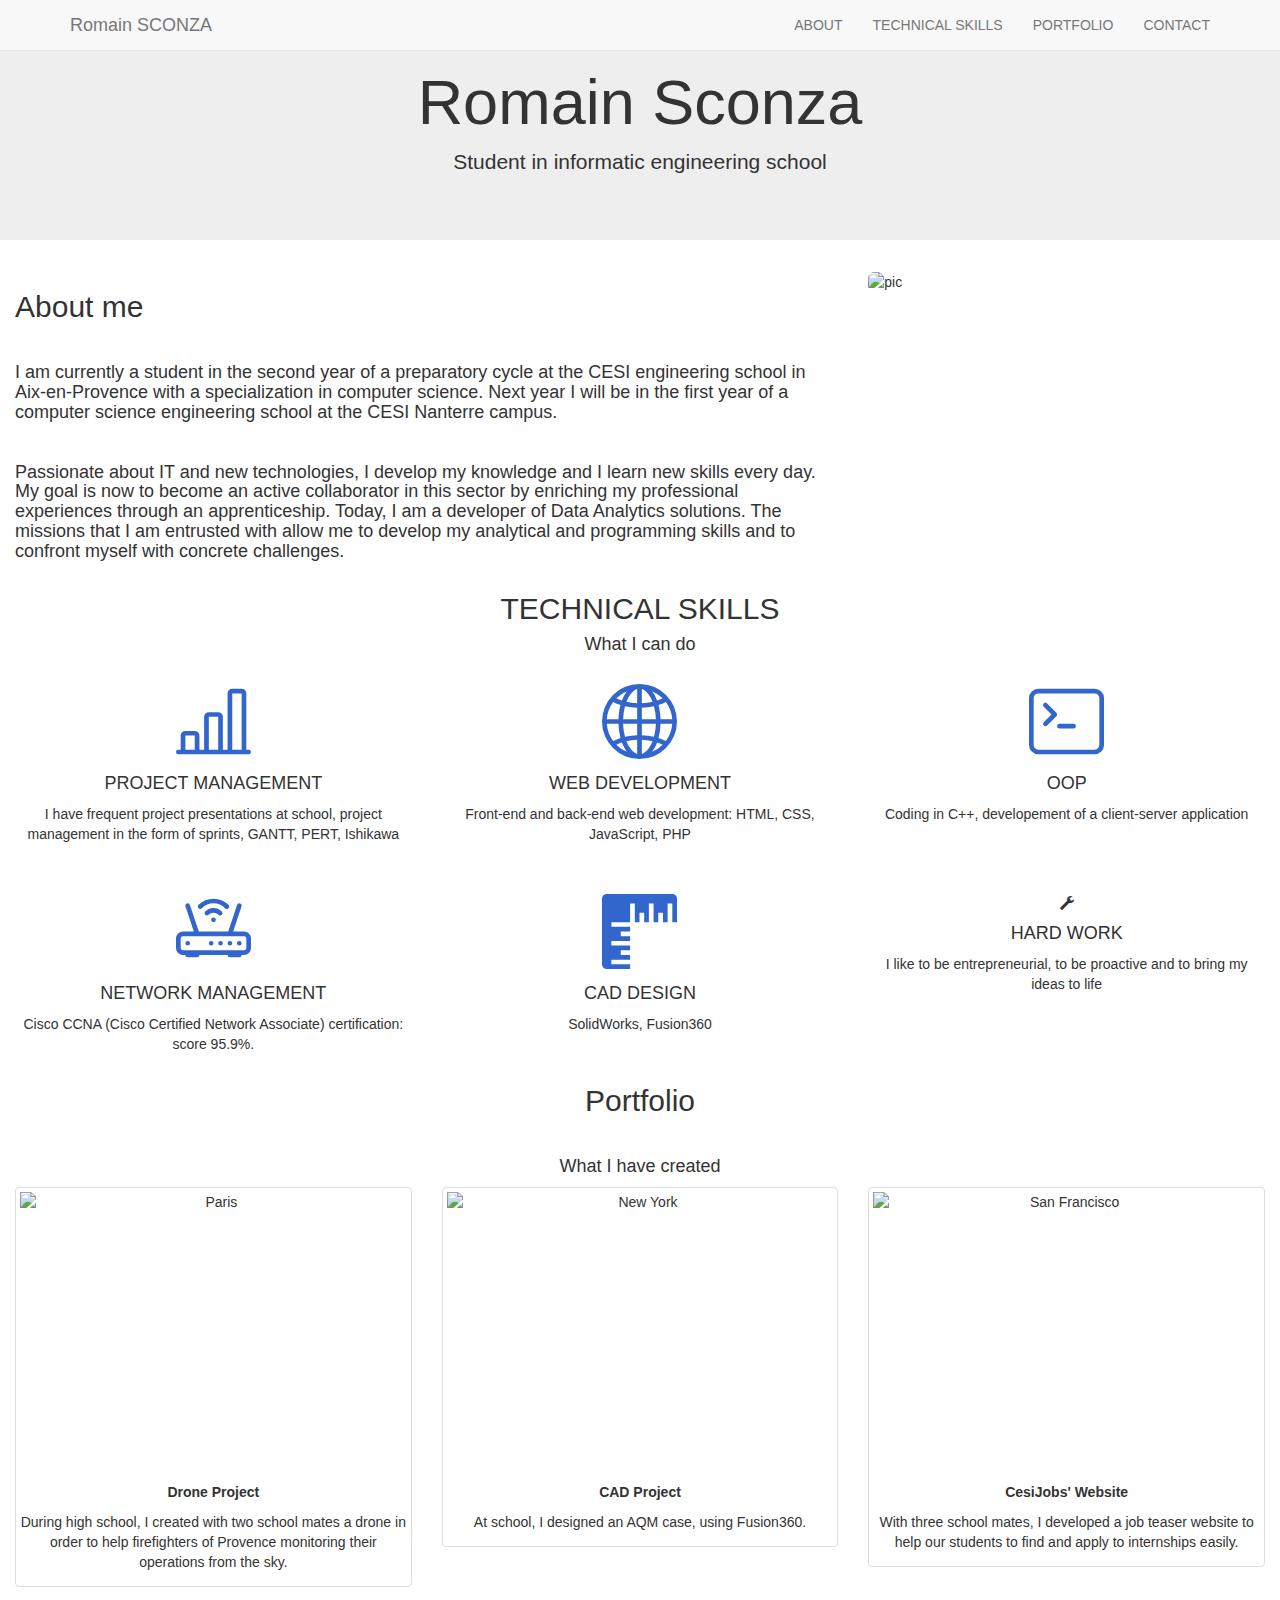
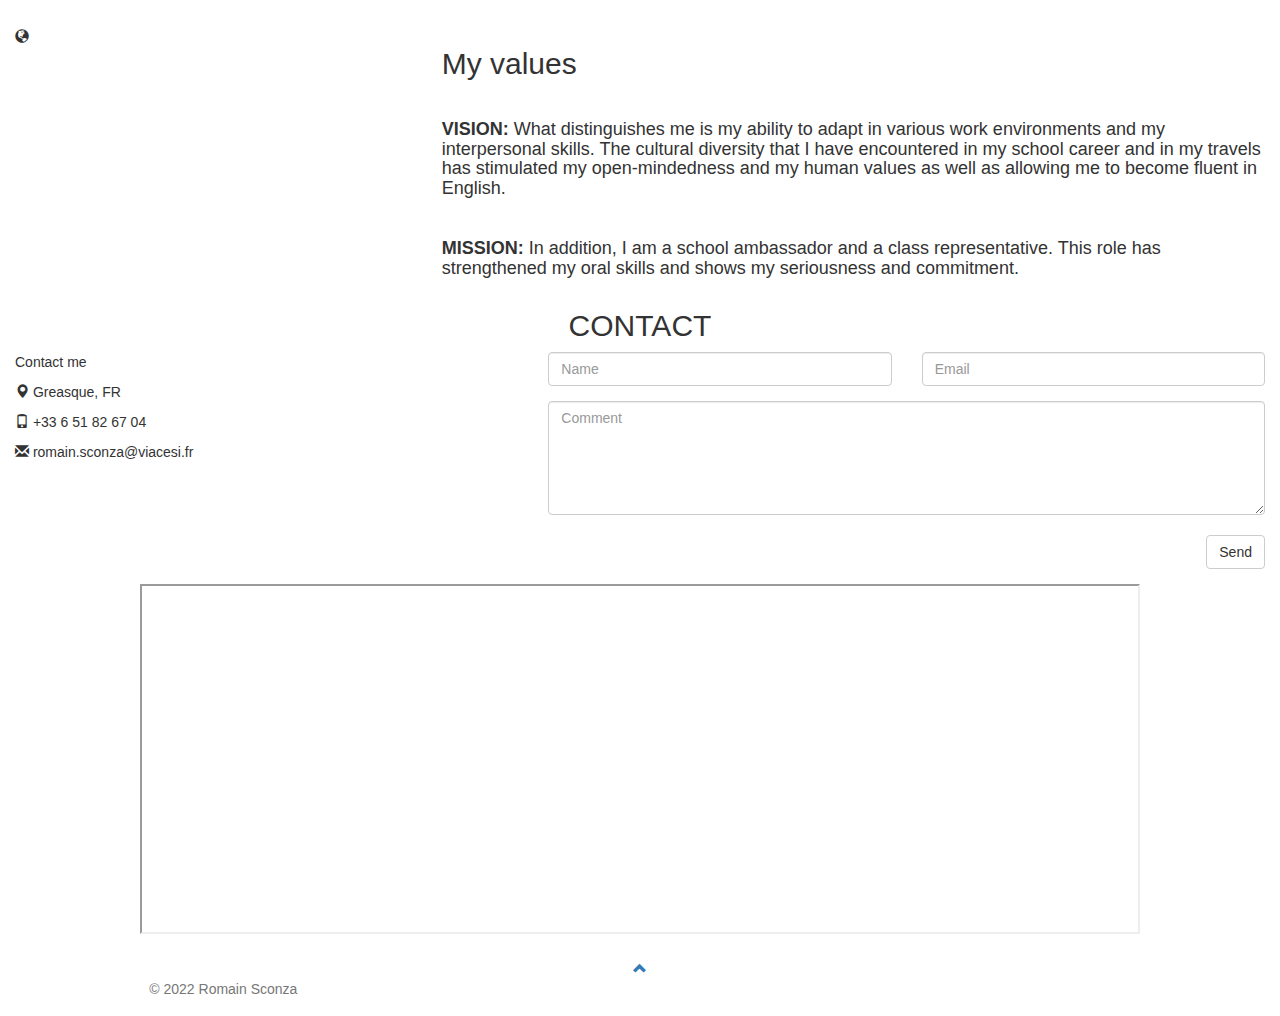
==== index.html @ 103b78b1 "Update index.html add "name" to footer" ====
<!DOCTYPE html>
<html lang="en">
<head>
  <title>Romain Sconza</title>
  <meta charset="utf-8">
  <meta name="viewport" content="width=device-width, initial-scale=1">
  <link rel="stylesheet" href="style.css">
  <link rel="stylesheet" href="https://cdn.jsdelivr.net/npm/bootstrap-icons@1.8.1/font/bootstrap-icons.css">
  <link rel="stylesheet" href="https://maxcdn.bootstrapcdn.com/bootstrap/3.4.1/css/bootstrap.min.css">
  <link href="https://fonts.googleapis.com/css?family=Montserrat" rel="stylesheet" type="text/css">
  <link href="https://fonts.googleapis.com/css?family=Lato" rel="stylesheet" type="text/css">
  <script src="https://ajax.googleapis.com/ajax/libs/jquery/3.6.0/jquery.min.js"></script>
  <script src="https://maxcdn.bootstrapcdn.com/bootstrap/3.4.1/js/bootstrap.min.js"></script>

</head>
<body id="myPage" data-spy="scroll" data-target=".navbar" data-offset="60">

<nav class="navbar navbar-default navbar-fixed-top">
  <div class="container">
    <div class="navbar-header">
      <button type="button" class="navbar-toggle" data-toggle="collapse" data-target="#myNavbar">
        <span class="icon-bar"></span>
        <span class="icon-bar"></span>
        <span class="icon-bar"></span>                        
      </button>
      <a class="navbar-brand" href="index.html">Romain SCONZA</a>

    </div>
    <div class="collapse navbar-collapse" id="myNavbar">
      <ul class="nav navbar-nav navbar-right">
        <li><a href="#about">ABOUT</a></li>
        <li><a href="#technical">TECHNICAL SKILLS</a></li>
        <li><a href="#portfolio">PORTFOLIO</a></li>
        <li><a href="#contact">CONTACT</a></li>
      </ul>
    </div>
  </div>
</nav>

<div class="jumbotron text-center">
  <h1>Romain Sconza</h1> 
  <p>Student in informatic engineering school</p> 
</div>

<!-- Container (About me Section) -->
<div id="about" class="container-fluid">
  <div class="row">
    <div class="col-sm-8">
      <h2>About me</h2><br>
      <h4>I am currently a student in the second year of a preparatory cycle at the CESI engineering school in Aix-en-Provence with a specialization in computer science. Next year I will be in the first year of a computer science engineering school at the CESI Nanterre campus. </h4><br>
      <h4>Passionate about IT and new technologies, I develop my knowledge and I learn new skills every day. My goal is now to become an active collaborator in this sector by enriching my professional experiences through an apprenticeship. Today, I am a developer of Data Analytics solutions. The missions that I am entrusted with allow me to develop my analytical and programming skills and to confront myself with concrete challenges. </h4>
    </div>
    <div class="row slideanim">
        <div class="col-sm-4">
            <img src="photo.jpg" class="img-rounded" width="240" height="300" alt="pic">
        </div>
    </div>
    </div>
</div>


<!-- Container (Knowledge) -->
<div id="technical" class="container-fluid text-center">
    <h2>TECHNICAL SKILLS</h2>
    <h4>What I can do</h4>
    <br>
    <div class="row slideanim">
      <div class="col-sm-4">
        <svg xmlns="http://www.w3.org/2000/svg" width="75" height="75" fill="#3366cc" class="bi bi-bar-chart-line" viewBox="0 0 16 16">
            <path d="M11 2a1 1 0 0 1 1-1h2a1 1 0 0 1 1 1v12h.5a.5.5 0 0 1 0 1H.5a.5.5 0 0 1 0-1H1v-3a1 1 0 0 1 1-1h2a1 1 0 0 1 1 1v3h1V7a1 1 0 0 1 1-1h2a1 1 0 0 1 1 1v7h1V2zm1 12h2V2h-2v12zm-3 0V7H7v7h2zm-5 0v-3H2v3h2z"></path>
        </svg>
        <h4>PROJECT MANAGEMENT</h4>
        <p>I have frequent project presentations at school, project management in the form of sprints, GANTT, PERT, Ishikawa</p>
      </div>
      <div class="col-sm-4">
        <svg xmlns="http://www.w3.org/2000/svg" width="75" height="75" fill="#3366cc" class="bi bi-globe2" viewBox="0 0 16 16">
            <path d="M0 8a8 8 0 1 1 16 0A8 8 0 0 1 0 8zm7.5-6.923c-.67.204-1.335.82-1.887 1.855-.143.268-.276.56-.395.872.705.157 1.472.257 2.282.287V1.077zM4.249 3.539c.142-.384.304-.744.481-1.078a6.7 6.7 0 0 1 .597-.933A7.01 7.01 0 0 0 3.051 3.05c.362.184.763.349 1.198.49zM3.509 7.5c.036-1.07.188-2.087.436-3.008a9.124 9.124 0 0 1-1.565-.667A6.964 6.964 0 0 0 1.018 7.5h2.49zm1.4-2.741a12.344 12.344 0 0 0-.4 2.741H7.5V5.091c-.91-.03-1.783-.145-2.591-.332zM8.5 5.09V7.5h2.99a12.342 12.342 0 0 0-.399-2.741c-.808.187-1.681.301-2.591.332zM4.51 8.5c.035.987.176 1.914.399 2.741A13.612 13.612 0 0 1 7.5 10.91V8.5H4.51zm3.99 0v2.409c.91.03 1.783.145 2.591.332.223-.827.364-1.754.4-2.741H8.5zm-3.282 3.696c.12.312.252.604.395.872.552 1.035 1.218 1.65 1.887 1.855V11.91c-.81.03-1.577.13-2.282.287zm.11 2.276a6.696 6.696 0 0 1-.598-.933 8.853 8.853 0 0 1-.481-1.079 8.38 8.38 0 0 0-1.198.49 7.01 7.01 0 0 0 2.276 1.522zm-1.383-2.964A13.36 13.36 0 0 1 3.508 8.5h-2.49a6.963 6.963 0 0 0 1.362 3.675c.47-.258.995-.482 1.565-.667zm6.728 2.964a7.009 7.009 0 0 0 2.275-1.521 8.376 8.376 0 0 0-1.197-.49 8.853 8.853 0 0 1-.481 1.078 6.688 6.688 0 0 1-.597.933zM8.5 11.909v3.014c.67-.204 1.335-.82 1.887-1.855.143-.268.276-.56.395-.872A12.63 12.63 0 0 0 8.5 11.91zm3.555-.401c.57.185 1.095.409 1.565.667A6.963 6.963 0 0 0 14.982 8.5h-2.49a13.36 13.36 0 0 1-.437 3.008zM14.982 7.5a6.963 6.963 0 0 0-1.362-3.675c-.47.258-.995.482-1.565.667.248.92.4 1.938.437 3.008h2.49zM11.27 2.461c.177.334.339.694.482 1.078a8.368 8.368 0 0 0 1.196-.49 7.01 7.01 0 0 0-2.275-1.52c.218.283.418.597.597.932zm-.488 1.343a7.765 7.765 0 0 0-.395-.872C9.835 1.897 9.17 1.282 8.5 1.077V4.09c.81-.03 1.577-.13 2.282-.287z"></path>
        </svg>
        <h4>WEB DEVELOPMENT</h4>
        <p>Front-end and back-end web development: HTML, CSS, JavaScript, PHP </p>
      </div>
      <div class="col-sm-4">
        <svg xmlns="http://www.w3.org/2000/svg" width="75" height="75" fill="#3366cc" class="bi bi-terminal" viewBox="0 0 16 16">
            <path d="M6 9a.5.5 0 0 1 .5-.5h3a.5.5 0 0 1 0 1h-3A.5.5 0 0 1 6 9zM3.854 4.146a.5.5 0 1 0-.708.708L4.793 6.5 3.146 8.146a.5.5 0 1 0 .708.708l2-2a.5.5 0 0 0 0-.708l-2-2z"></path>
            <path d="M2 1a2 2 0 0 0-2 2v10a2 2 0 0 0 2 2h12a2 2 0 0 0 2-2V3a2 2 0 0 0-2-2H2zm12 1a1 1 0 0 1 1 1v10a1 1 0 0 1-1 1H2a1 1 0 0 1-1-1V3a1 1 0 0 1 1-1h12z"></path>
        </svg>
        <h4>OOP</h4>
        <p>Coding in C++, developement of a client-server application</p>
      </div>
    </div>
    <br><br>
    <div class="row slideanim">
      <div class="col-sm-4">
        <svg xmlns="http://www.w3.org/2000/svg" width="75" height="75" fill="#3366cc" class="bi bi-router" viewBox="0 0 16 16">
            <path d="M5.525 3.025a3.5 3.5 0 0 1 4.95 0 .5.5 0 1 0 .707-.707 4.5 4.5 0 0 0-6.364 0 .5.5 0 0 0 .707.707Z"></path>
            <path d="M6.94 4.44a1.5 1.5 0 0 1 2.12 0 .5.5 0 0 0 .708-.708 2.5 2.5 0 0 0-3.536 0 .5.5 0 0 0 .707.707ZM2.5 11a.5.5 0 1 1 0-1 .5.5 0 0 1 0 1Zm4.5-.5a.5.5 0 1 0 1 0 .5.5 0 0 0-1 0Zm2.5.5a.5.5 0 1 1 0-1 .5.5 0 0 1 0 1Zm1.5-.5a.5.5 0 1 0 1 0 .5.5 0 0 0-1 0Zm2 0a.5.5 0 1 0 1 0 .5.5 0 0 0-1 0Z"></path>
            <path d="M2.974 2.342a.5.5 0 1 0-.948.316L3.806 8H1.5A1.5 1.5 0 0 0 0 9.5v2A1.5 1.5 0 0 0 1.5 13H2a.5.5 0 0 0 .5.5h2A.5.5 0 0 0 5 13h6a.5.5 0 0 0 .5.5h2a.5.5 0 0 0 .5-.5h.5a1.5 1.5 0 0 0 1.5-1.5v-2A1.5 1.5 0 0 0 14.5 8h-2.306l1.78-5.342a.5.5 0 1 0-.948-.316L11.14 8H4.86L2.974 2.342ZM14.5 9a.5.5 0 0 1 .5.5v2a.5.5 0 0 1-.5.5h-13a.5.5 0 0 1-.5-.5v-2a.5.5 0 0 1 .5-.5h13Z"></path>
            <path d="M8.5 5.5a.5.5 0 1 1-1 0 .5.5 0 0 1 1 0Z"></path>
          </svg>
        <h4>NETWORK MANAGEMENT</h4>
        <p>Cisco CCNA (Cisco Certified Network Associate) certification: score 95.9%.</p>
      </div>
      <div class="col-sm-4">
        <div class="icon-demo mb-4 border rounded-3 d-flex align-items-center justify-content-center p-3 py-6">
            <svg xmlns="http://www.w3.org/2000/svg" width="75" height="75" fill="#3366cc" class="bi bi-rulers" viewBox="0 0 16 16">
                <path d="M1 0a1 1 0 0 0-1 1v14a1 1 0 0 0 1 1h5v-1H2v-1h4v-1H4v-1h2v-1H2v-1h4V9H4V8h2V7H2V6h4V2h1v4h1V4h1v2h1V2h1v4h1V4h1v2h1V2h1v4h1V1a1 1 0 0 0-1-1H1z"></path>
            </svg>
          </div>
        <h4>CAD DESIGN</h4>
        <p>SolidWorks, Fusion360</p>
      </div>
      <div class="col-sm-4">
        <span class="glyphicon glyphicon-wrench logo-small"></span>
        <h4 style="color:#303030;">HARD WORK</h4>
        <p>I like to be entrepreneurial, to be proactive and to bring my ideas to life</p>
      </div>
    </div>
  </div>



<!-- Container (Portfolio Section) -->
<div id="portfolio" class="container-fluid text-center bg-grey">
  <h2>Portfolio</h2><br>
  <h4>What I have created</h4>
  <div class="row text-center slideanim">
    <div class="col-sm-4">
      <div class="thumbnail">
        <img src="tpe.jpg" alt="Paris" width="400" height="300">
        <p><strong>Drone Project</strong></p>
        <p>During high school, I created with two school mates a drone in order to help firefighters of Provence monitoring their operations from the sky.</p>
      </div>
    </div>
    <div class="col-sm-4">
      <div class="thumbnail">
        <img src="cad.png" alt="New York" width="400" height="300">
        <p><strong>CAD Project</strong></p>
        <p>At school, I designed an AQM case, using Fusion360.</p>
      </div>
    </div>
    <div class="col-sm-4">
      <div class="thumbnail">
        <img src="site.jpg" alt="San Francisco" width="400" height="300">
        <p><strong>CesiJobs' Website</strong></p>
        <p>With three school mates, I developed a job teaser website to help our students to find and apply to internships easily.</p>
      </div>
    </div>
  </div><br>
</div>
</div>

<!-- Professionnal experiences -->




<!-- Container My values-->
<div class="container-fluid bg-grey">
    <div class="row">
      <div class="col-sm-4">
        <span class="glyphicon glyphicon-globe logo slideanim"></span>
      </div>
      <div class="col-sm-8">
        <h2>My values</h2><br>
        <h4><strong>VISION:</strong> What distinguishes me is my ability to adapt in various work environments and my interpersonal skills. The cultural diversity that I have encountered in my school career and in my travels has stimulated my open-mindedness and my human values as well as allowing me to become fluent in English.</h4><br>
        <h4><strong>MISSION:</strong> In addition, I am a school ambassador and a class representative. This role has strengthened my oral skills and shows my seriousness and commitment.</h4>
      </div>
    </div>
  </div>

<!-- Container (Contact Section) -->
<div id="contact" class="container-fluid bg-grey">
  <h2 class="text-center">CONTACT</h2>
  <div class="row">
    <div class="col-sm-5">
      <p>Contact me</p>
      <p><span class="glyphicon glyphicon-map-marker"></span> Greasque, FR</p>
      <p><span class="glyphicon glyphicon-phone"></span> +33 6 51 82 67 04</p>
      <p><span class="glyphicon glyphicon-envelope"></span> romain.sconza@viacesi.fr</p>
    </div>
    <div class="col-sm-7 slideanim">
      <div class="row">
        <div class="col-sm-6 form-group">
          <input class="form-control" id="name" name="name" placeholder="Name" type="text" required>
        </div>
        <div class="col-sm-6 form-group">
          <input class="form-control" id="email" name="email" placeholder="Email" type="email" required>
        </div>
      </div>
      <textarea class="form-control" id="comments" name="comments" placeholder="Comment" rows="5"></textarea><br>
      <div class="row">
        <div class="col-sm-12 form-group">
          <button class="btn btn-default pull-right" type="submit">Send</button>
        </div>
      </div>
    </div>
  </div>
</div>

<!-- Image of location/map -->

<footer class="container-fluid text-center">
    <iframe
        height="350"
        class="mx-auto d-block" 
        style="width:80%"
        loading="lazy"
        allowfullscreen
        referrerpolicy="no-referrer-when-downgrade"
        src="https://www.google.com/maps/embed/v1/place?key=AIzaSyB29JPrFGRV06MS2I5wUIiGN6QRdHXgR5M&q=Greasque+FR">
    </iframe>
<br><br>
  <a href="#myPage" title="To Top">
    <span class="glyphicon glyphicon-chevron-up"></span>
  </a>
  <br>
  <p class="col-md-4 mb-0 text-muted">© 2022 Romain Sconza</p>
  
  <a href="/" class="col-md-4 d-flex align-items-center justify-content-center mb-3 mb-md-0 me-md-auto link-dark text-decoration-none">
    <svg class="bi me-2" width="40" height="32"><use xlink:href="#bootstrap"></use></svg>
  </a>

</footer>

  
<script>
$(document).ready(function(){
  // Add smooth scrolling to all links in navbar + footer link
  $(".navbar a, footer a[href='#myPage']").on('click', function(event) {
    // Make sure this.hash has a value before overriding default behavior
    if (this.hash !== "") {
      // Prevent default anchor click behavior
      event.preventDefault();

      // Store hash
      var hash = this.hash;

      // Using jQuery's animate() method to add smooth page scroll
      // The optional number (900) specifies the number of milliseconds it takes to scroll to the specified area
      $('html, body').animate({
        scrollTop: $(hash).offset().top
      }, 900, function(){
   
        // Add hash (#) to URL when done scrolling (default click behavior)
        window.location.hash = hash;
      });
    } // End if
  });
  
  $(window).scroll(function() {
    $(".slideanim").each(function(){
      var pos = $(this).offset().top;

      var winTop = $(window).scrollTop();
        if (pos < winTop + 600) {
          $(this).addClass("slide");
        }
    });
  });
})
</script>

</body>
</html>
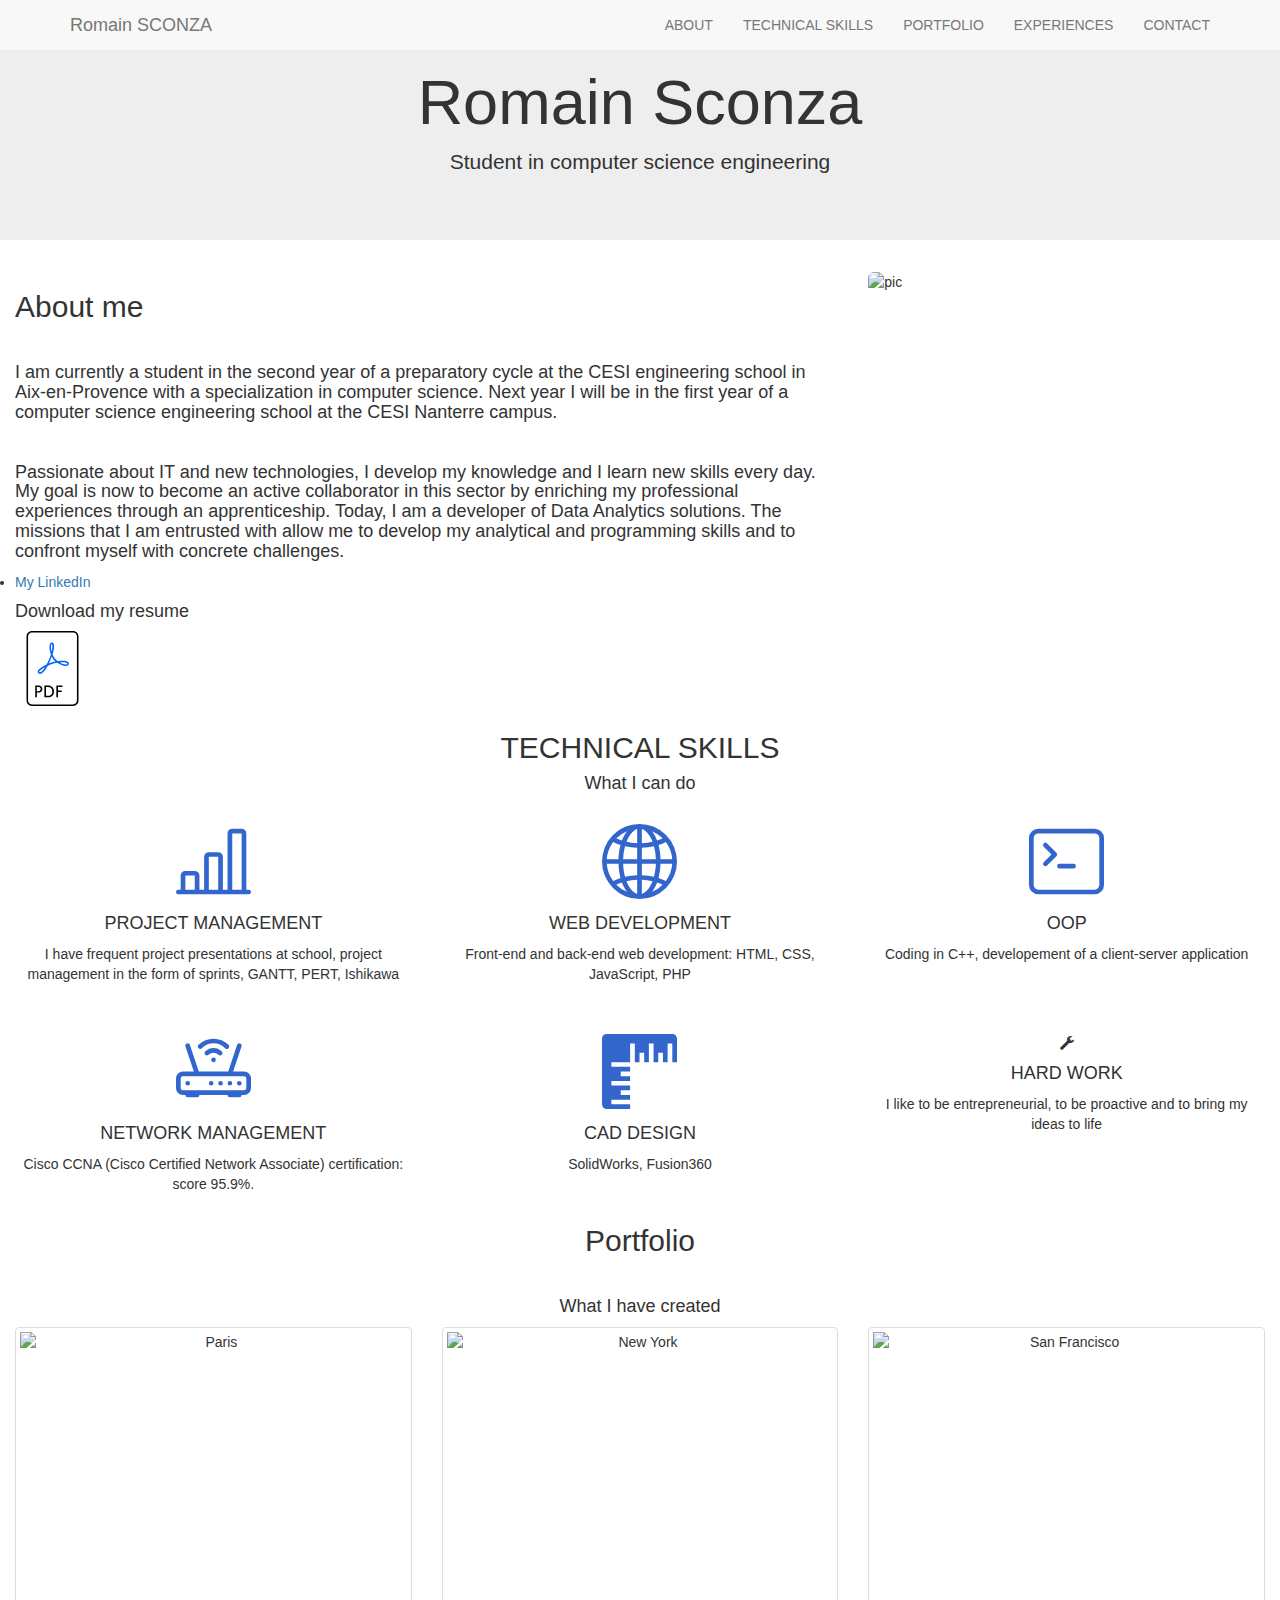
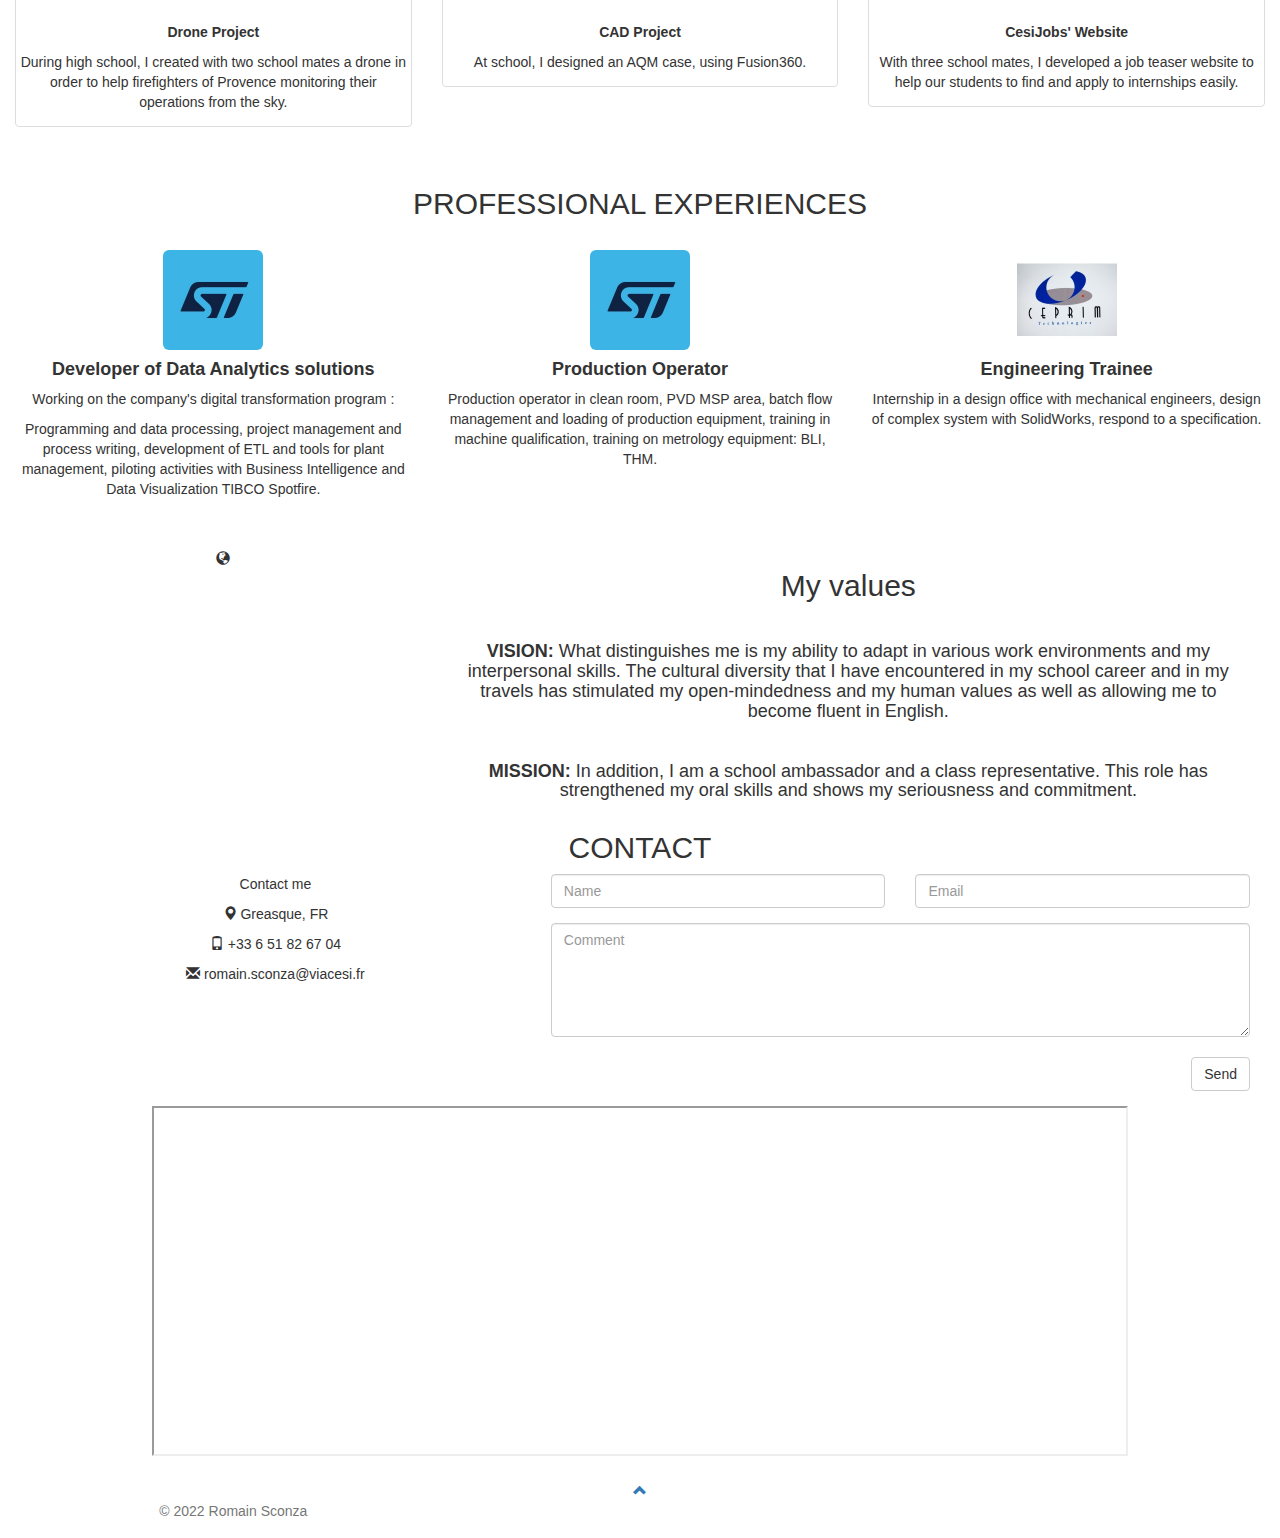
==== commit f02c3666: "Add to index experiences" ====
--- a/index.html
+++ b/index.html
@@ -31,6 +31,7 @@
         <li><a href="#about">ABOUT</a></li>
         <li><a href="#technical">TECHNICAL SKILLS</a></li>
         <li><a href="#portfolio">PORTFOLIO</a></li>
+        <li><a href="#experiences">EXPERIENCES</a></li>
         <li><a href="#contact">CONTACT</a></li>
       </ul>
     </div>
@@ -39,7 +40,7 @@
 
 <div class="jumbotron text-center">
   <h1>Romain Sconza</h1> 
-  <p>Student in informatic engineering school</p> 
+  <p>Student in computer science engineering</p> 
 </div>
 
 <!-- Container (About me Section) -->
@@ -49,15 +50,41 @@
       <h2>About me</h2><br>
       <h4>I am currently a student in the second year of a preparatory cycle at the CESI engineering school in Aix-en-Provence with a specialization in computer science. Next year I will be in the first year of a computer science engineering school at the CESI Nanterre campus. </h4><br>
       <h4>Passionate about IT and new technologies, I develop my knowledge and I learn new skills every day. My goal is now to become an active collaborator in this sector by enriching my professional experiences through an apprenticeship. Today, I am a developer of Data Analytics solutions. The missions that I am entrusted with allow me to develop my analytical and programming skills and to confront myself with concrete challenges. </h4>
+      <li><a href="https://www.linkedin.com/in/romain-sconza/">My LinkedIn</a></li>
     </div>
     <div class="row slideanim">
         <div class="col-sm-4">
             <img src="photo.jpg" class="img-rounded" width="240" height="300" alt="pic">
         </div>
     </div>
-    </div>
-</div>
-
+
+
+<!--CV -->
+  </div>
+    <div class="elementor-element elementor-element-c9828fe elementor-widget elementor-widget-heading" data-id="c9828fe" data-element_type="widget" data-widget_type="heading.default">
+      <div class="elementor-widget-container">
+    <h4 class="elementor-heading-title elementor-size-default">Download my resume</h4>		</div>
+      </div>
+      <div class="elementor-element elementor-element-6009e39 elementor-view-default elementor-widget elementor-widget-icon" data-id="6009e39" data-element_type="widget" data-widget_type="icon.default">
+        <div class="elementor-widget-container">
+          <div class="elementor-icon-wrapper">
+            <a class="elementor-icon elementor-animation-grow" href="Romain Sconza Resume.pdf" target="_blank">
+            <svg xmlns="http://www.w3.org/2000/svg" width="75" height="75" xmlns:xlink="http://www.w3.org/1999/xlink" id="Calque_1" x="0px" y="0px" viewBox="0 0 67.2 97" style="enable-background:new 0 0 67.2 97;" xml:space="preserve">
+            <style type="text/css">
+              .st0{fill:#015FFF;}
+            </style>
+            <path d="M60.2,97H7c-3.9,0-7-3.2-7-7V7c0-3.9,3.2-7,7-7h53.2c3.9,0,7,3.2,7,7v83C67.3,93.8,64.1,97,60.2,97z M7,1.9  c-2.8,0-5,2.3-5,5v83c0,2.8,2.3,5,5,5h53.2c2.8,0,5-2.3,5-5v-83c0-2.8-2.3-5-5-5C60.2,1.9,7,1.9,7,1.9z"></path>
+            <path d="M15,79.6h-1.6v6.2h-2.1V70.5h4c3.2,0,5.2,1.6,5.2,4.4C20.5,78,18.3,79.6,15,79.6z M15.2,72.4h-1.9v5.4H15  c2.1,0,3.3-0.9,3.3-2.8C18.4,73.2,17.3,72.4,15.2,72.4z"></path>
+            <path d="M27.4,85.7h-4.3V70.5h4.4c5.3,0,8,3.1,8,7.6C35.5,82.6,32.7,85.7,27.4,85.7z M27.6,72.4h-2.4v11.5h2.3  c3.7,0,5.9-1.9,5.9-5.7C33.4,74.3,31.1,72.4,27.6,72.4z"></path>
+            <path d="M40.7,72.4v4.7h4.6l0.3,1.9h-4.9v6.8h-2.1V70.5h7.9v1.9H40.7z"></path>
+            <path class="st0" d="M17.3,55.4c-0.7,0-1.4-0.2-2-0.7c-0.8-0.6-1.1-1.4-0.9-2.3c0.5-2.9,6.4-6.6,11.6-9.1c0.9-1.6,1.7-3.3,2.6-5.2  c1.2-2.7,2.2-5.3,3-7.8c-1.9-5.2-2.5-11-1.2-13.6c0.7-1.5,1.8-1.7,2.4-1.7c0.9,0,1.6,0.4,2.1,1.2c1.5,2.4,0.6,8.3-1.2,14.1  c0.8,2,1.8,3.8,3,5.3c1.1,1.3,2.4,2.5,3.7,3.5c5.8-0.9,11.5-0.9,13.5,1.1c0.7,0.7,1,1.7,0.6,2.8c-0.3,0.9-1,2-2.8,2.3  c-3,0.6-7.8-1.2-11.9-4.1c-2.5,0.4-5.2,1.1-7.9,1.9l0,0c-1.4,0.5-2.9,1.1-4.5,1.8c-2.5,4.6-5.9,9.6-9.2,10.4  C17.9,55.3,17.6,55.4,17.3,55.4z M24.1,46.5c-4.1,2.2-7.5,4.8-7.8,6.2c0,0.1,0,0.2,0.2,0.4c0.4,0.3,0.7,0.3,1.2,0.2  C19.4,52.9,21.6,50.4,24.1,46.5z M42.8,40.7c3.2,1.9,6.6,2.9,8.4,2.5c0.9-0.2,1.2-0.7,1.3-1c0.1-0.4,0-0.6-0.1-0.7  C51.3,40.5,47.6,40.2,42.8,40.7z M32.6,33.1c-0.7,2.1-1.5,4.1-2.3,5.8c-0.4,0.8-0.9,1.9-1.5,3.1c0.9-0.4,1.7-0.7,2.4-0.9l0,0  c1.9-0.6,4.1-1.2,6.4-1.6c-1-0.8-1.9-1.7-2.7-2.7C34.1,35.7,33.3,34.5,32.6,33.1z M32.6,17c-0.1,0-0.3,0-0.6,0.6  c-0.8,1.6-0.6,5.3,0.4,9.2c1.2-4.7,1.4-8.3,0.6-9.5C32.9,17.1,32.8,17,32.6,17z"></path>
+            </svg>			</a>
+            </div>
+      </div>
+  </div>
+<!--end CV -->
+
+</div>
 
 <!-- Container (Knowledge) -->
 <div id="technical" class="container-fluid text-center">
@@ -149,9 +176,31 @@
 </div>
 </div>
 
+
 <!-- Professionnal experiences -->
 
-
+<div id="experiences" class="container-fluid text-center">
+  <h2>PROFESSIONAL EXPERIENCES</h2>
+  <br>
+  <div class="row slideanim">
+    <div class="col-sm-4">
+      <img src="logoST.jpg" class="img-rounded" width="100" height="100" alt="pic">
+      <h4> <strong>Developer of Data Analytics solutions</strong></h4>
+      <p>Working on the company's digital transformation program :</p>
+      <p>Programming and data processing, project management and process writing, development of ETL and tools for plant management, piloting activities with Business Intelligence and Data Visualization TIBCO Spotfire.</p>
+    </div>
+    <div class="col-sm-4">
+      <img src="logoST.jpg" class="img-rounded" width="100" height="100" alt="pic">
+      <h4> <strong>Production Operator</strong></h4>
+      <p>Production operator in clean room, PVD MSP area, batch flow management and loading of production equipment, training in machine qualification, training on metrology equipment: BLI, THM.</p>
+    </div>
+    <div class="col-sm-4">
+      <img src="logoceprim.jpg" class="img-rounded" width="100" height="100" alt="pic">
+      <h4> <strong>Engineering Trainee</strong></h4>
+      <p>Internship in a design office with mechanical engineers, design of complex system with SolidWorks, respond to a specification.</p>
+    </div>
+  </div>
+  <br><br>
 
 
 <!-- Container My values-->
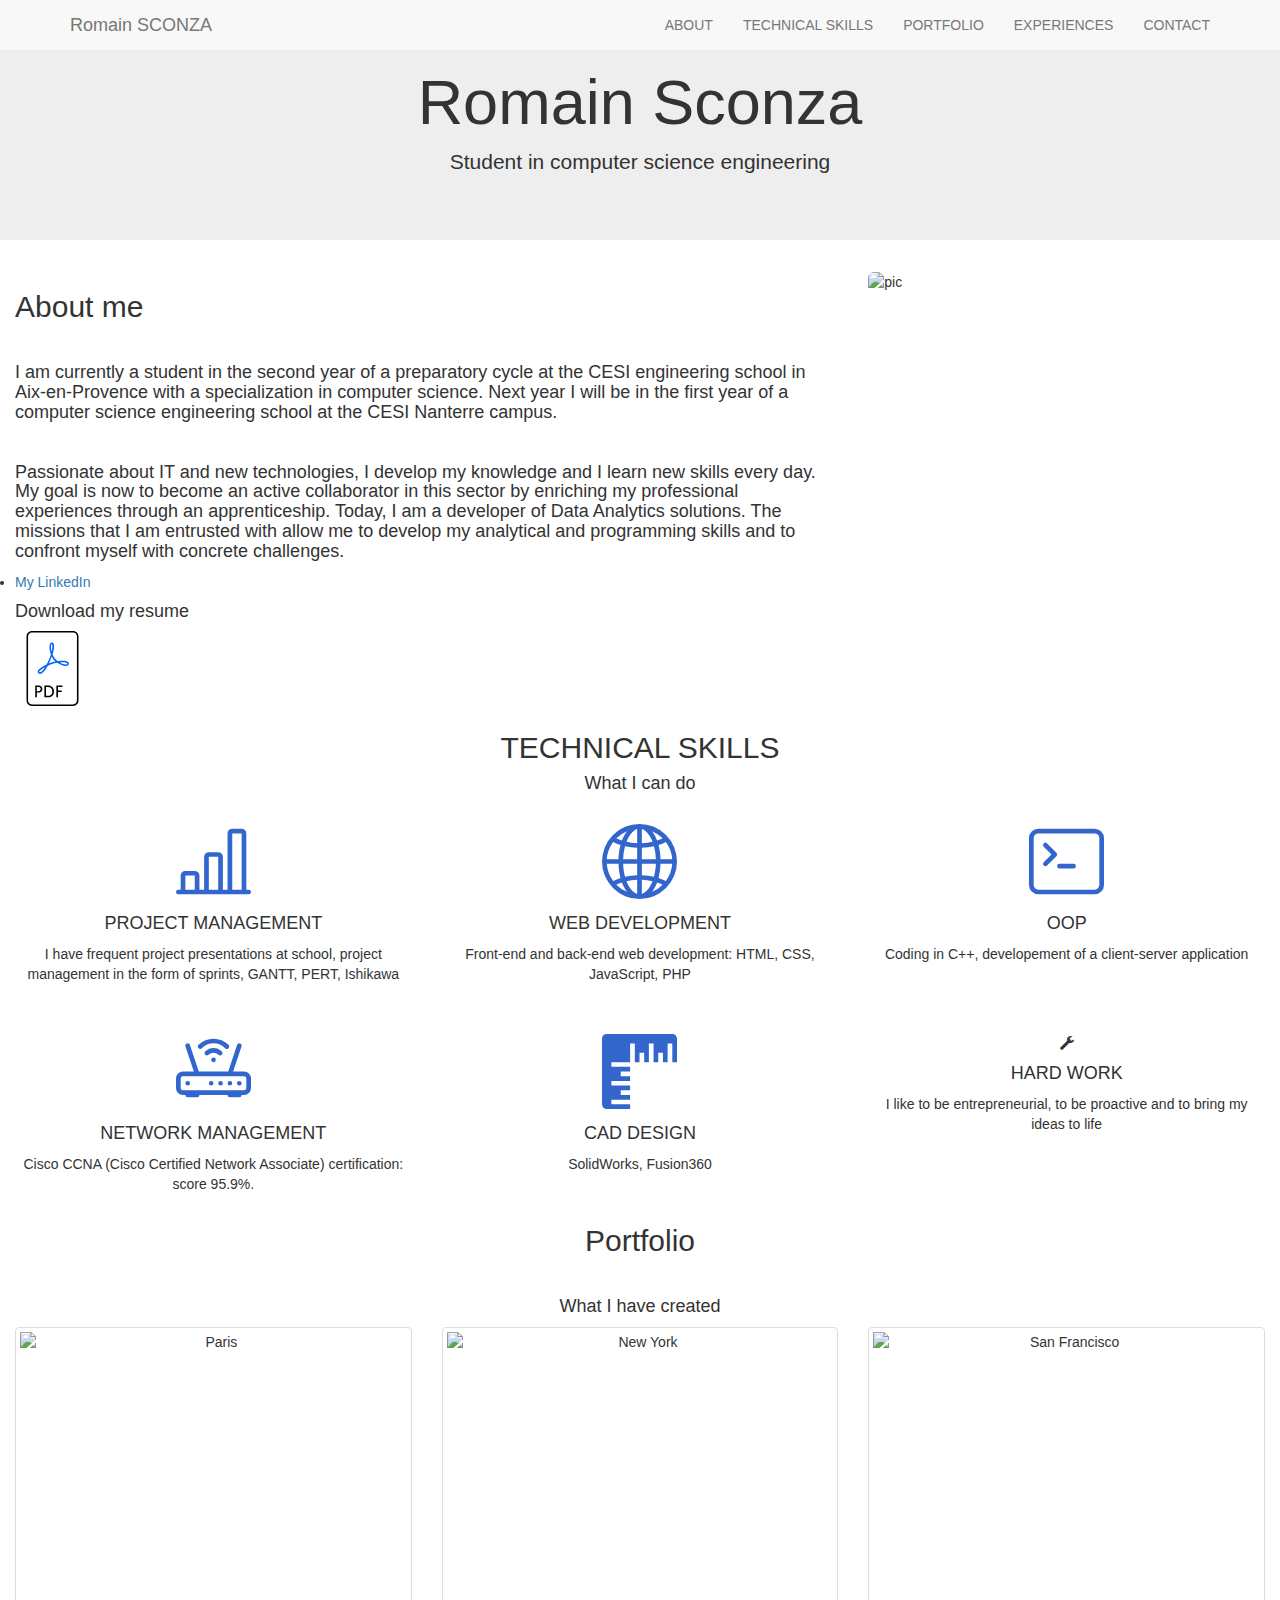
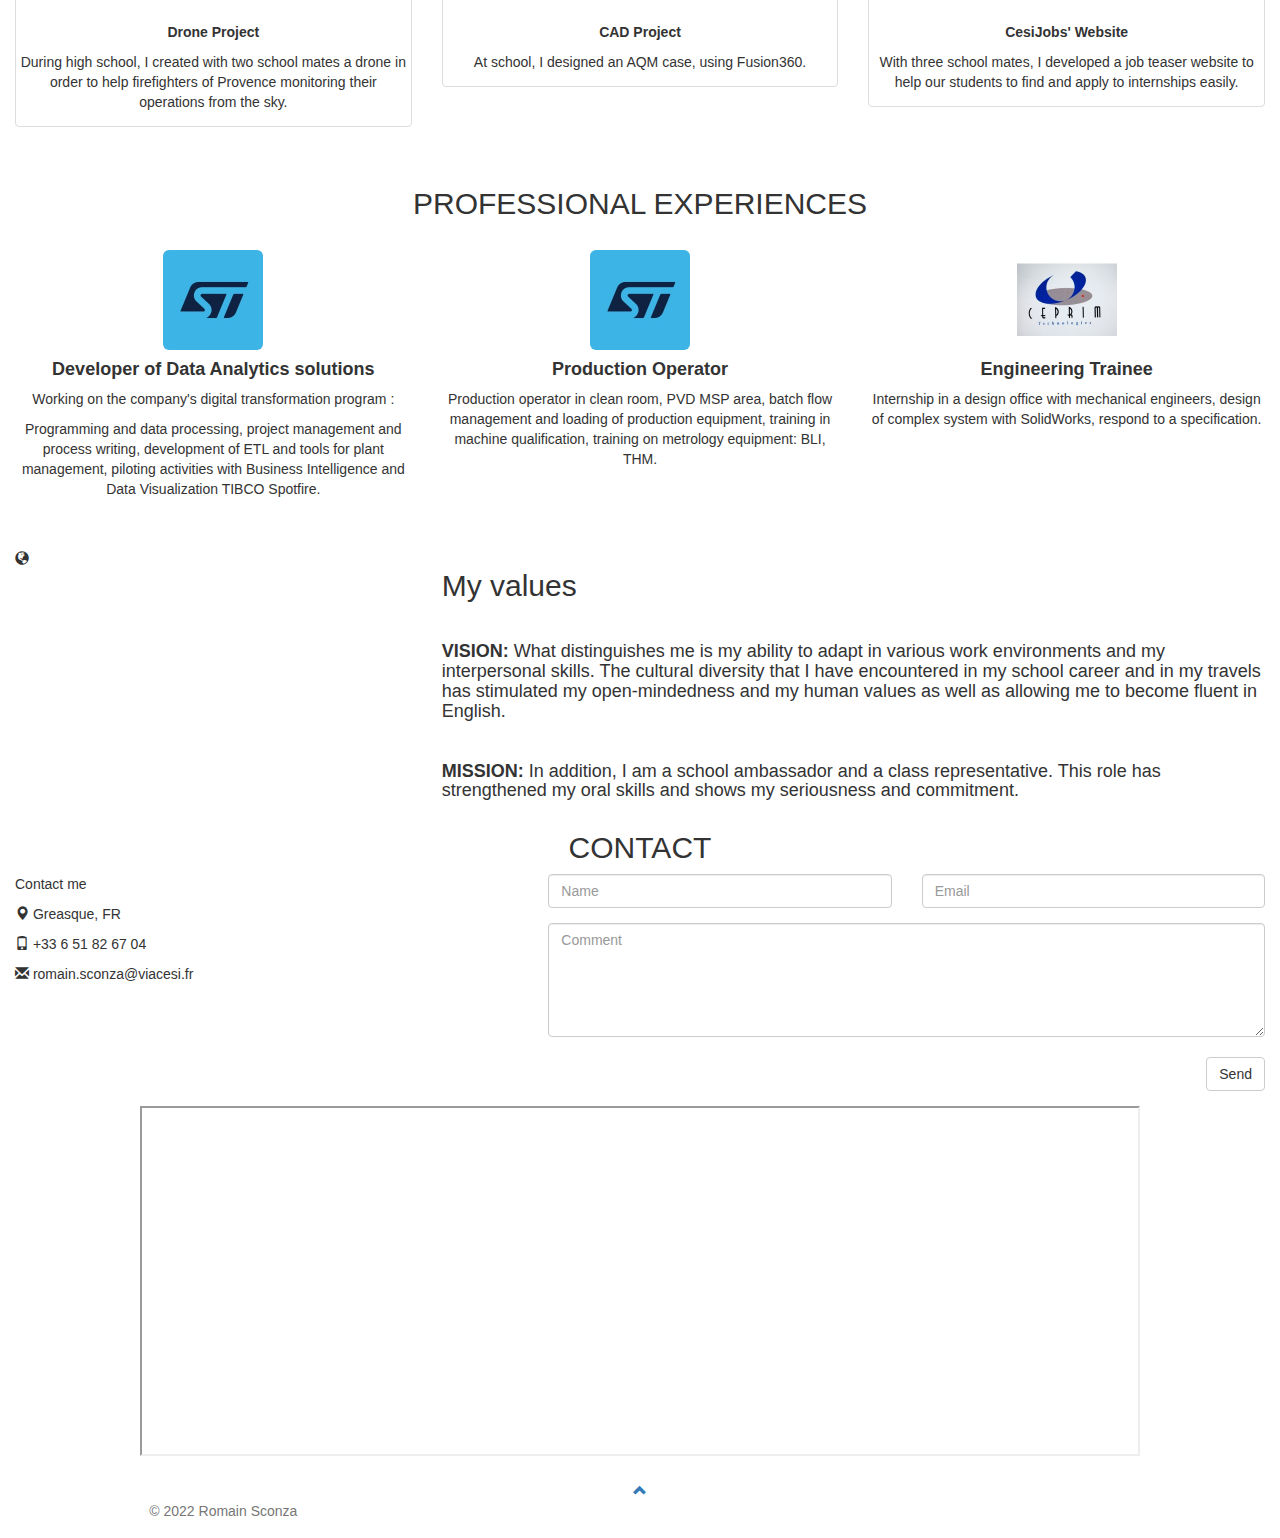
==== commit de4cacdb: "Update index experience part (add a </div>" ====
--- a/index.html
+++ b/index.html
@@ -178,7 +178,7 @@
 
 
 <!-- Professionnal experiences -->
-
+  
 <div id="experiences" class="container-fluid text-center">
   <h2>PROFESSIONAL EXPERIENCES</h2>
   <br>
@@ -200,8 +200,8 @@
       <p>Internship in a design office with mechanical engineers, design of complex system with SolidWorks, respond to a specification.</p>
     </div>
   </div>
+  </div>
   <br><br>
-
 
 <!-- Container My values-->
 <div class="container-fluid bg-grey">
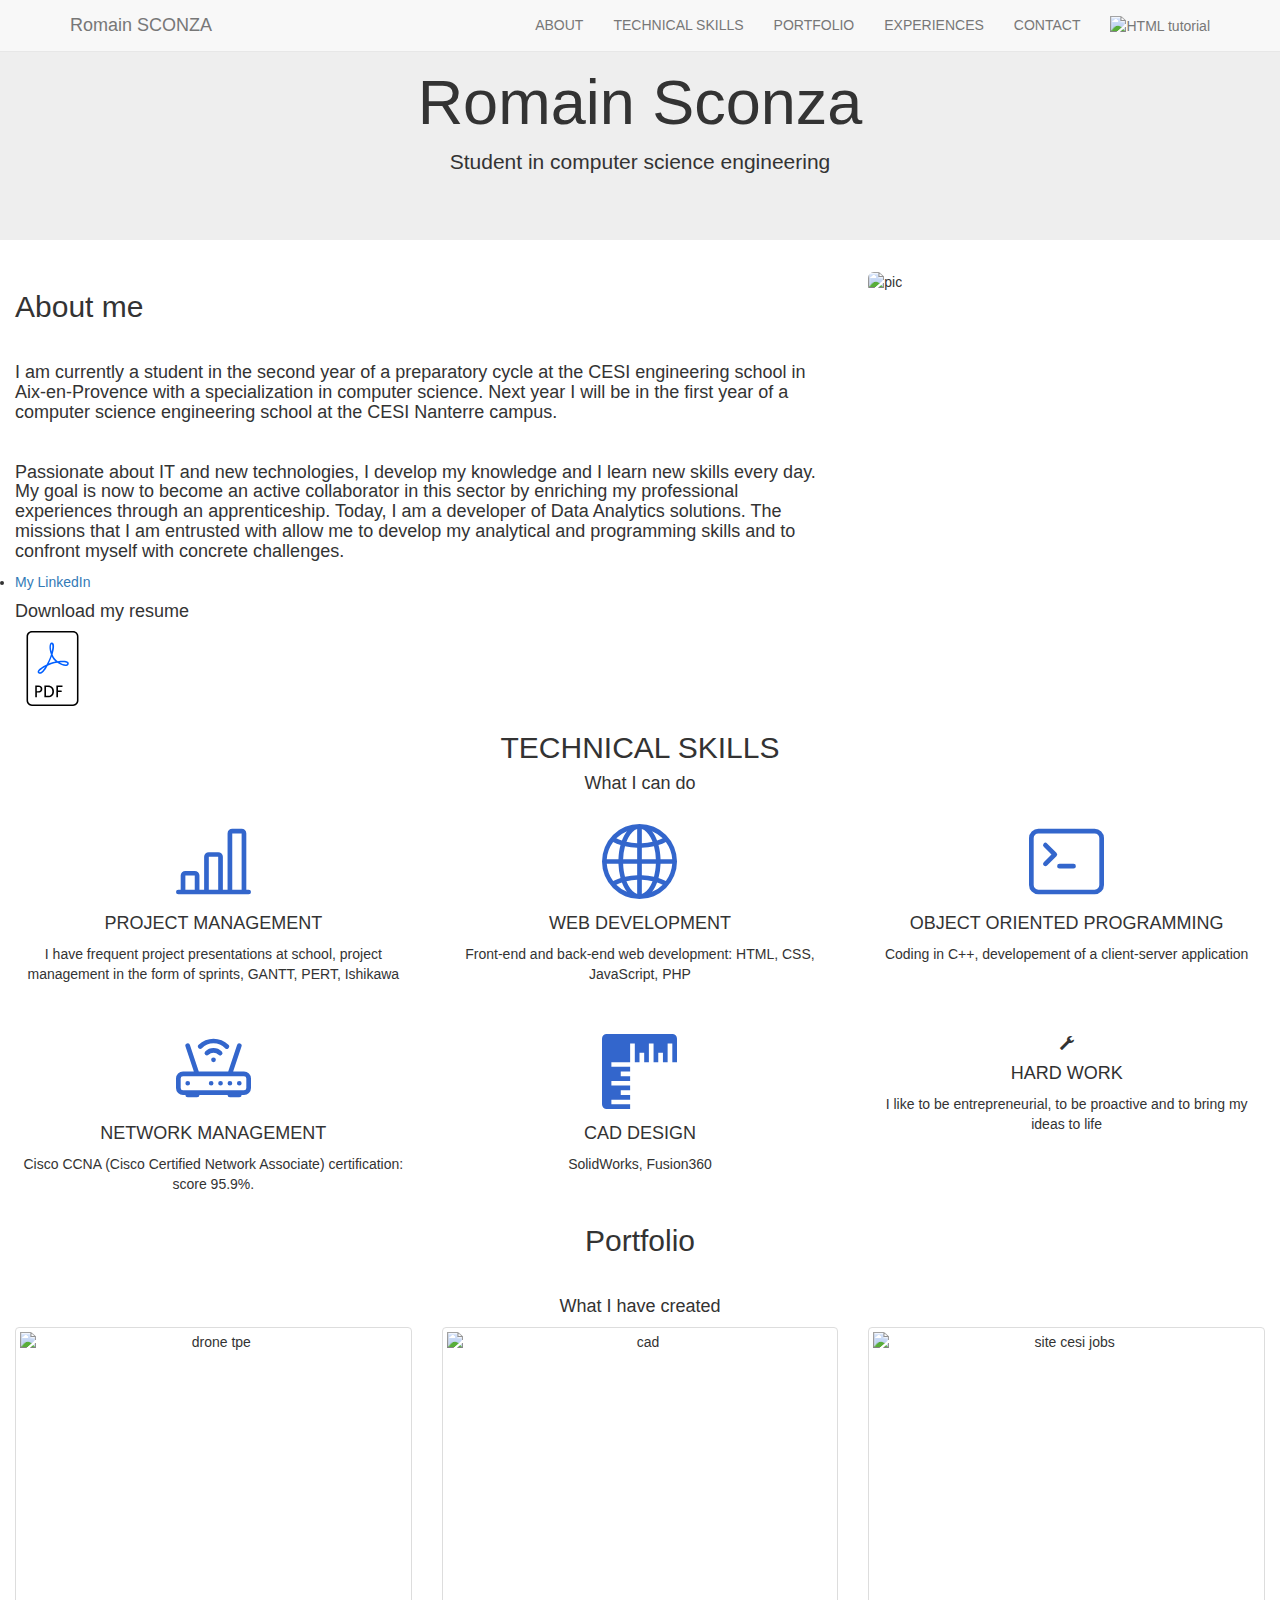
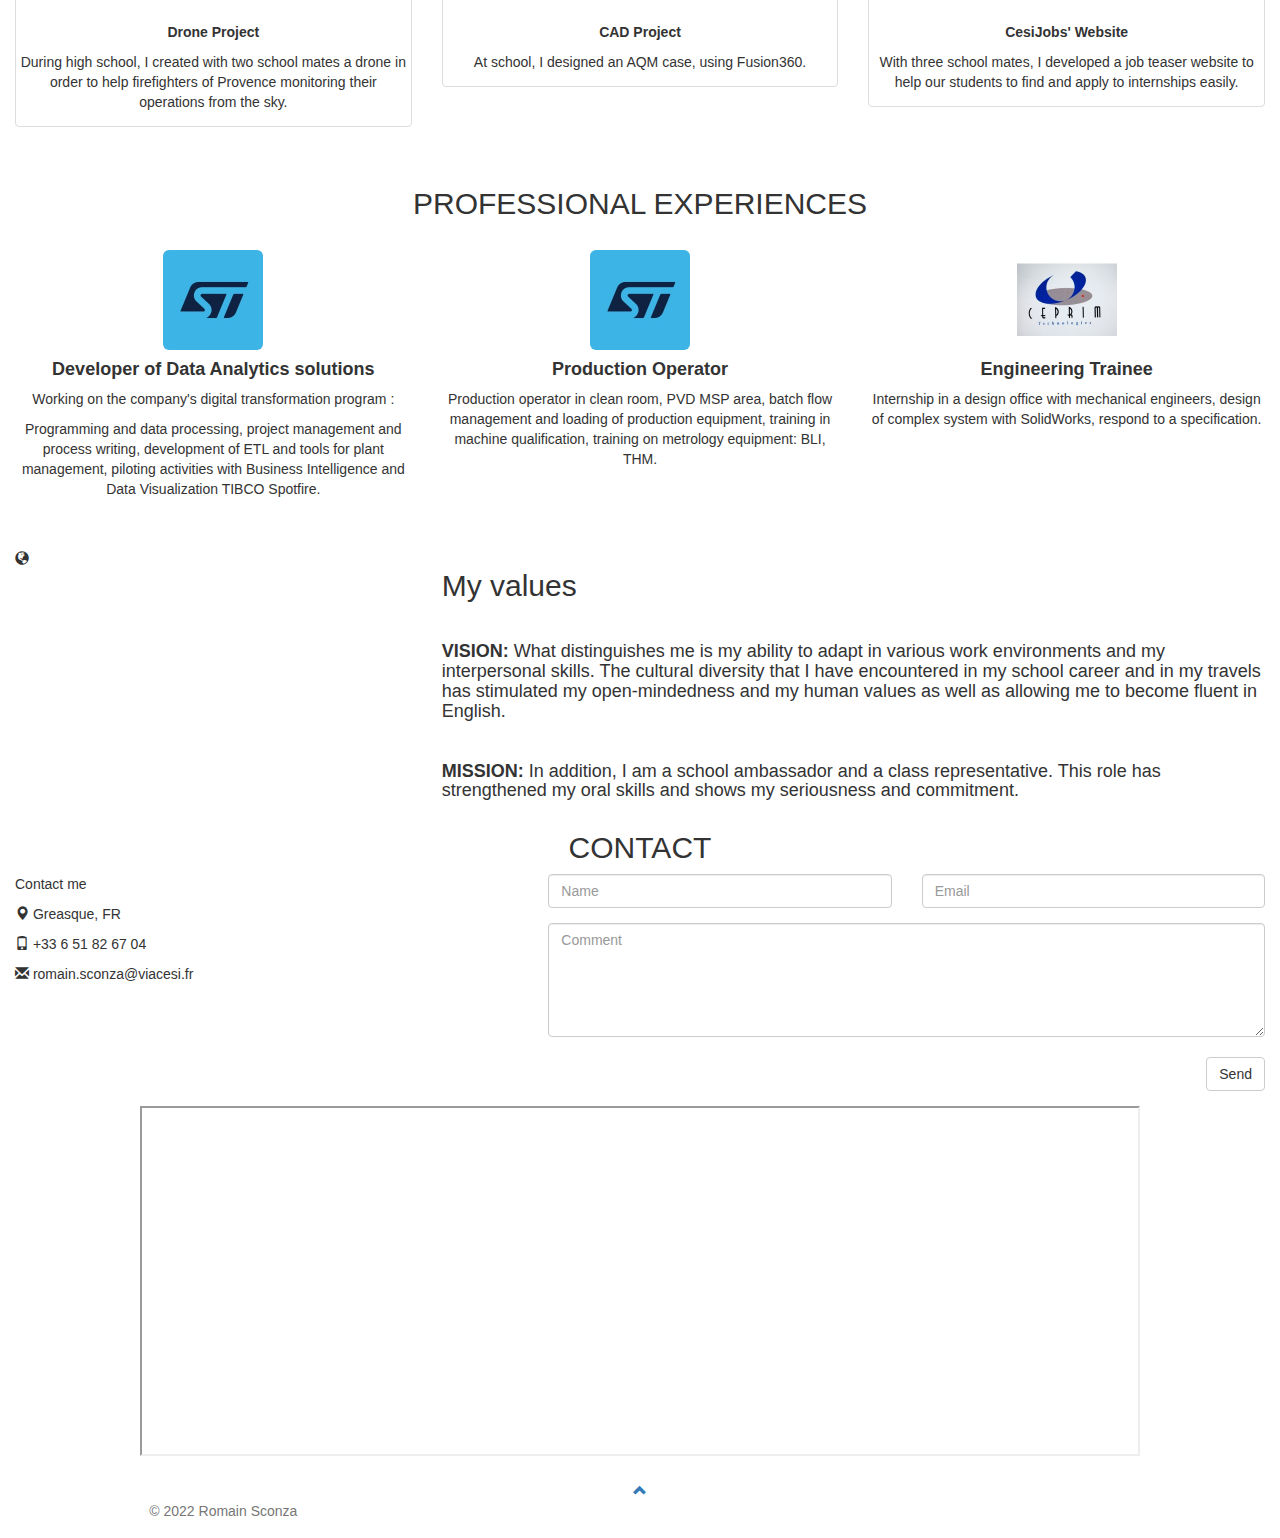
==== commit 3821f8ea: "Ajout lien drapeau site en français" ====
--- a/index.html
+++ b/index.html
@@ -33,6 +33,8 @@
         <li><a href="#portfolio">PORTFOLIO</a></li>
         <li><a href="#experiences">EXPERIENCES</a></li>
         <li><a href="#contact">CONTACT</a></li>
+        <li><a href="index FR.html"><img src="french flag.png" alt="HTML tutorial" style="width:30px;height:20px;"></a></li>
+
       </ul>
     </div>
   </div>
@@ -111,7 +113,7 @@
             <path d="M6 9a.5.5 0 0 1 .5-.5h3a.5.5 0 0 1 0 1h-3A.5.5 0 0 1 6 9zM3.854 4.146a.5.5 0 1 0-.708.708L4.793 6.5 3.146 8.146a.5.5 0 1 0 .708.708l2-2a.5.5 0 0 0 0-.708l-2-2z"></path>
             <path d="M2 1a2 2 0 0 0-2 2v10a2 2 0 0 0 2 2h12a2 2 0 0 0 2-2V3a2 2 0 0 0-2-2H2zm12 1a1 1 0 0 1 1 1v10a1 1 0 0 1-1 1H2a1 1 0 0 1-1-1V3a1 1 0 0 1 1-1h12z"></path>
         </svg>
-        <h4>OOP</h4>
+        <h4>OBJECT ORIENTED PROGRAMMING</h4>
         <p>Coding in C++, developement of a client-server application</p>
       </div>
     </div>
@@ -153,21 +155,21 @@
   <div class="row text-center slideanim">
     <div class="col-sm-4">
       <div class="thumbnail">
-        <img src="tpe.jpg" alt="Paris" width="400" height="300">
+        <img src="tpe.jpg" alt="drone tpe" width="400" height="300">
         <p><strong>Drone Project</strong></p>
         <p>During high school, I created with two school mates a drone in order to help firefighters of Provence monitoring their operations from the sky.</p>
       </div>
     </div>
     <div class="col-sm-4">
       <div class="thumbnail">
-        <img src="cad.png" alt="New York" width="400" height="300">
+        <img src="cad.png" alt="cad" width="400" height="300">
         <p><strong>CAD Project</strong></p>
         <p>At school, I designed an AQM case, using Fusion360.</p>
       </div>
     </div>
     <div class="col-sm-4">
       <div class="thumbnail">
-        <img src="site.jpg" alt="San Francisco" width="400" height="300">
+        <img src="site.jpg" alt="site cesi jobs" width="400" height="300">
         <p><strong>CesiJobs' Website</strong></p>
         <p>With three school mates, I developed a job teaser website to help our students to find and apply to internships easily.</p>
       </div>
@@ -178,30 +180,31 @@
 
 
 <!-- Professionnal experiences -->
-  
+
 <div id="experiences" class="container-fluid text-center">
   <h2>PROFESSIONAL EXPERIENCES</h2>
   <br>
   <div class="row slideanim">
     <div class="col-sm-4">
-      <img src="logoST.jpg" class="img-rounded" width="100" height="100" alt="pic">
+      <img src="logoST.jpg" class="img-rounded" width="100" height="100" alt="logo ST">
       <h4> <strong>Developer of Data Analytics solutions</strong></h4>
       <p>Working on the company's digital transformation program :</p>
       <p>Programming and data processing, project management and process writing, development of ETL and tools for plant management, piloting activities with Business Intelligence and Data Visualization TIBCO Spotfire.</p>
     </div>
     <div class="col-sm-4">
-      <img src="logoST.jpg" class="img-rounded" width="100" height="100" alt="pic">
+      <img src="logoST.jpg" class="img-rounded" width="100" height="100" alt="logo ST">
       <h4> <strong>Production Operator</strong></h4>
       <p>Production operator in clean room, PVD MSP area, batch flow management and loading of production equipment, training in machine qualification, training on metrology equipment: BLI, THM.</p>
     </div>
     <div class="col-sm-4">
-      <img src="logoceprim.jpg" class="img-rounded" width="100" height="100" alt="pic">
+      <img src="logoceprim.jpg" class="img-rounded" width="100" height="100" alt="Logo ceprim">
       <h4> <strong>Engineering Trainee</strong></h4>
       <p>Internship in a design office with mechanical engineers, design of complex system with SolidWorks, respond to a specification.</p>
     </div>
   </div>
   </div>
   <br><br>
+
 
 <!-- Container My values-->
 <div class="container-fluid bg-grey">
@@ -244,8 +247,7 @@
       </div>
     </div>
   </div>
-</div>
-
+</div>  
 <!-- Image of location/map -->
 
 <footer class="container-fluid text-center">
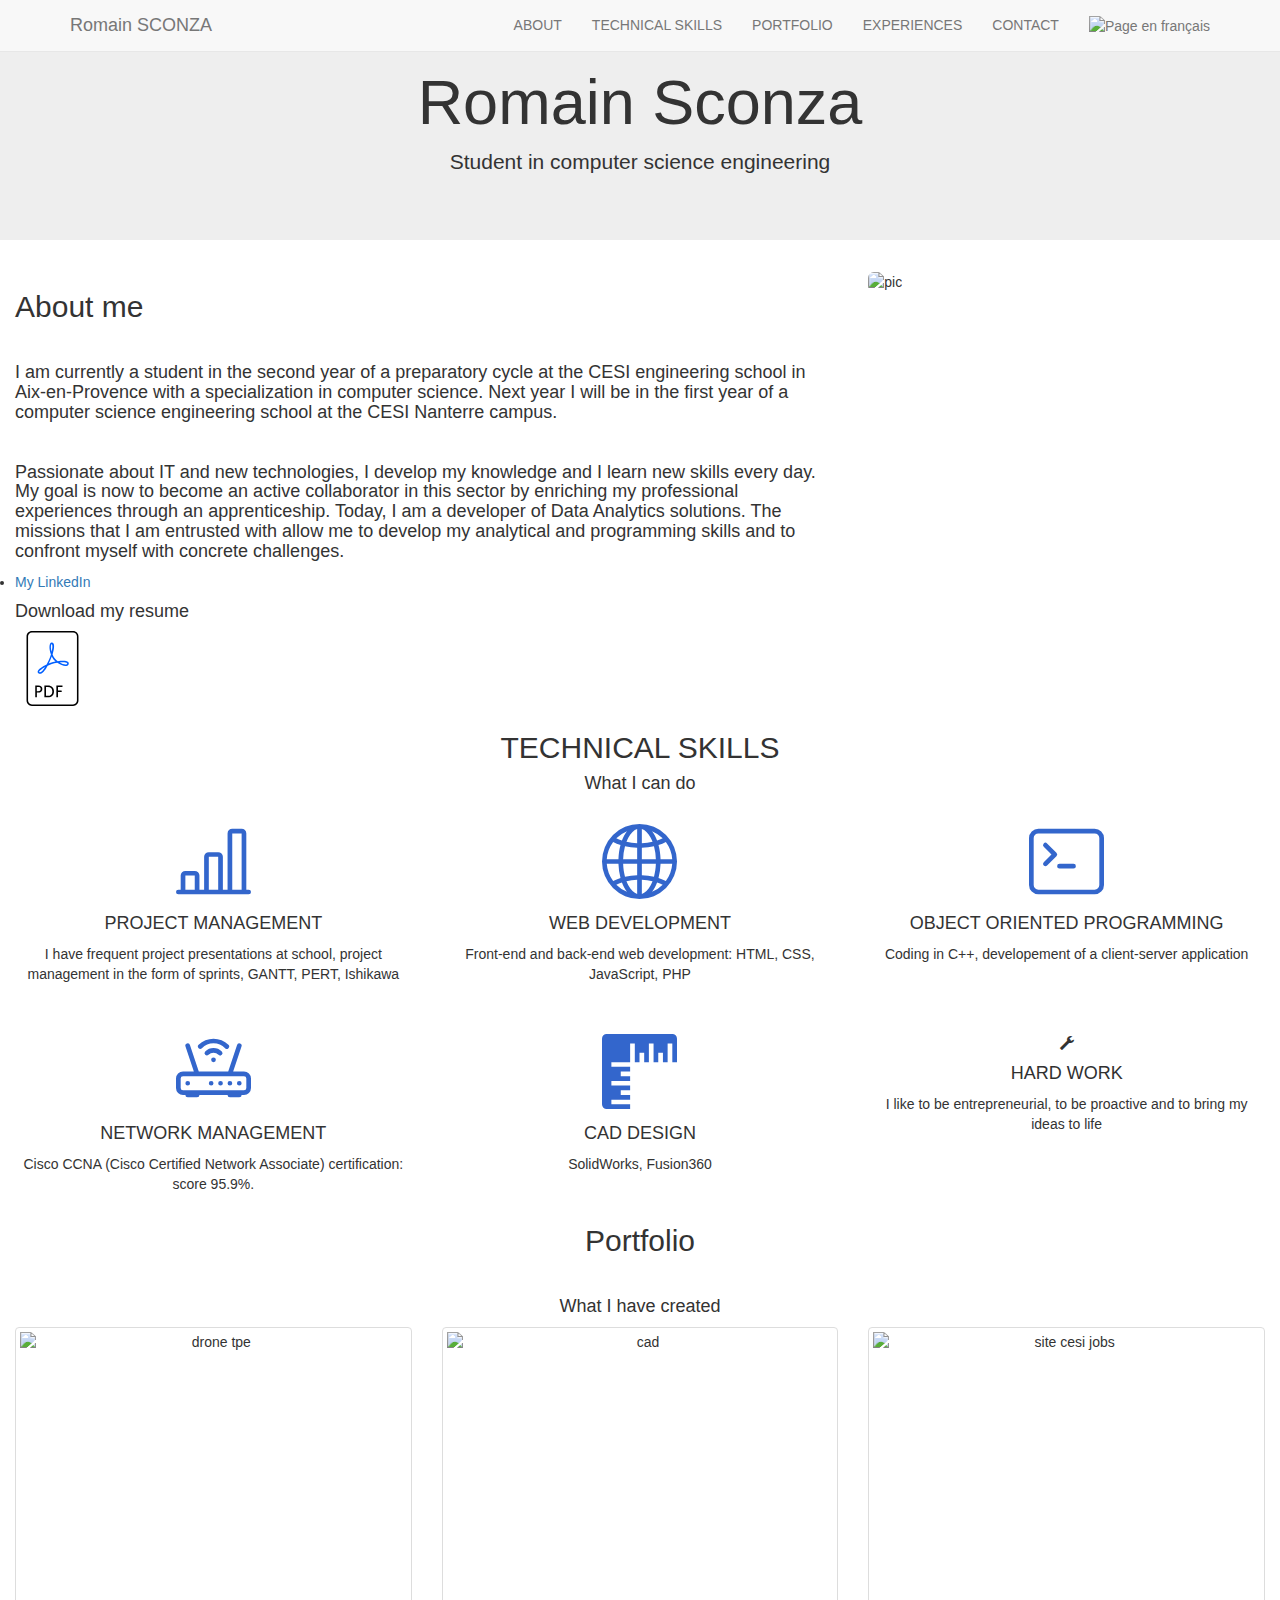
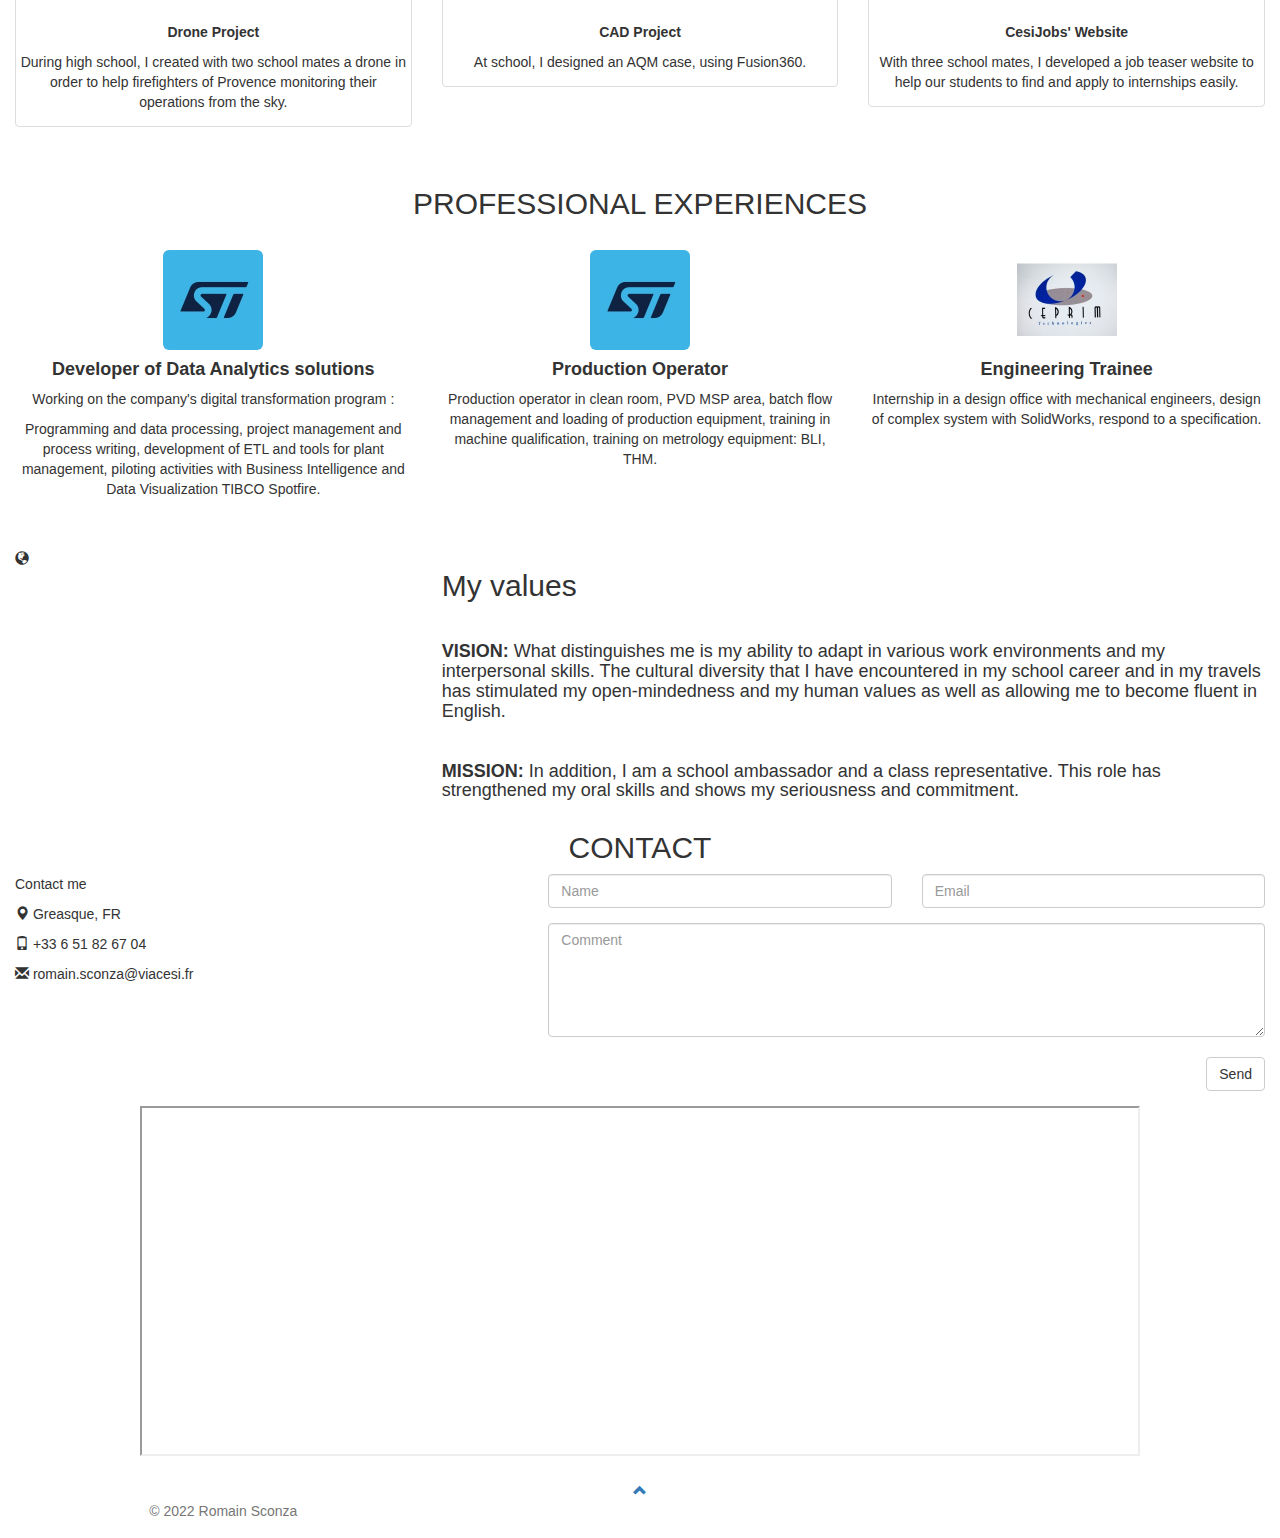
==== commit d1604282: "changement alt lien drapeau FR" ====
--- a/index.html
+++ b/index.html
@@ -33,7 +33,7 @@
         <li><a href="#portfolio">PORTFOLIO</a></li>
         <li><a href="#experiences">EXPERIENCES</a></li>
         <li><a href="#contact">CONTACT</a></li>
-        <li><a href="index FR.html"><img src="french flag.png" alt="HTML tutorial" style="width:30px;height:20px;"></a></li>
+        <li><a href="index FR.html"><img src="french flag.png" alt="Page en français" style="width:30px;height:20px;"></a></li>
 
       </ul>
     </div>
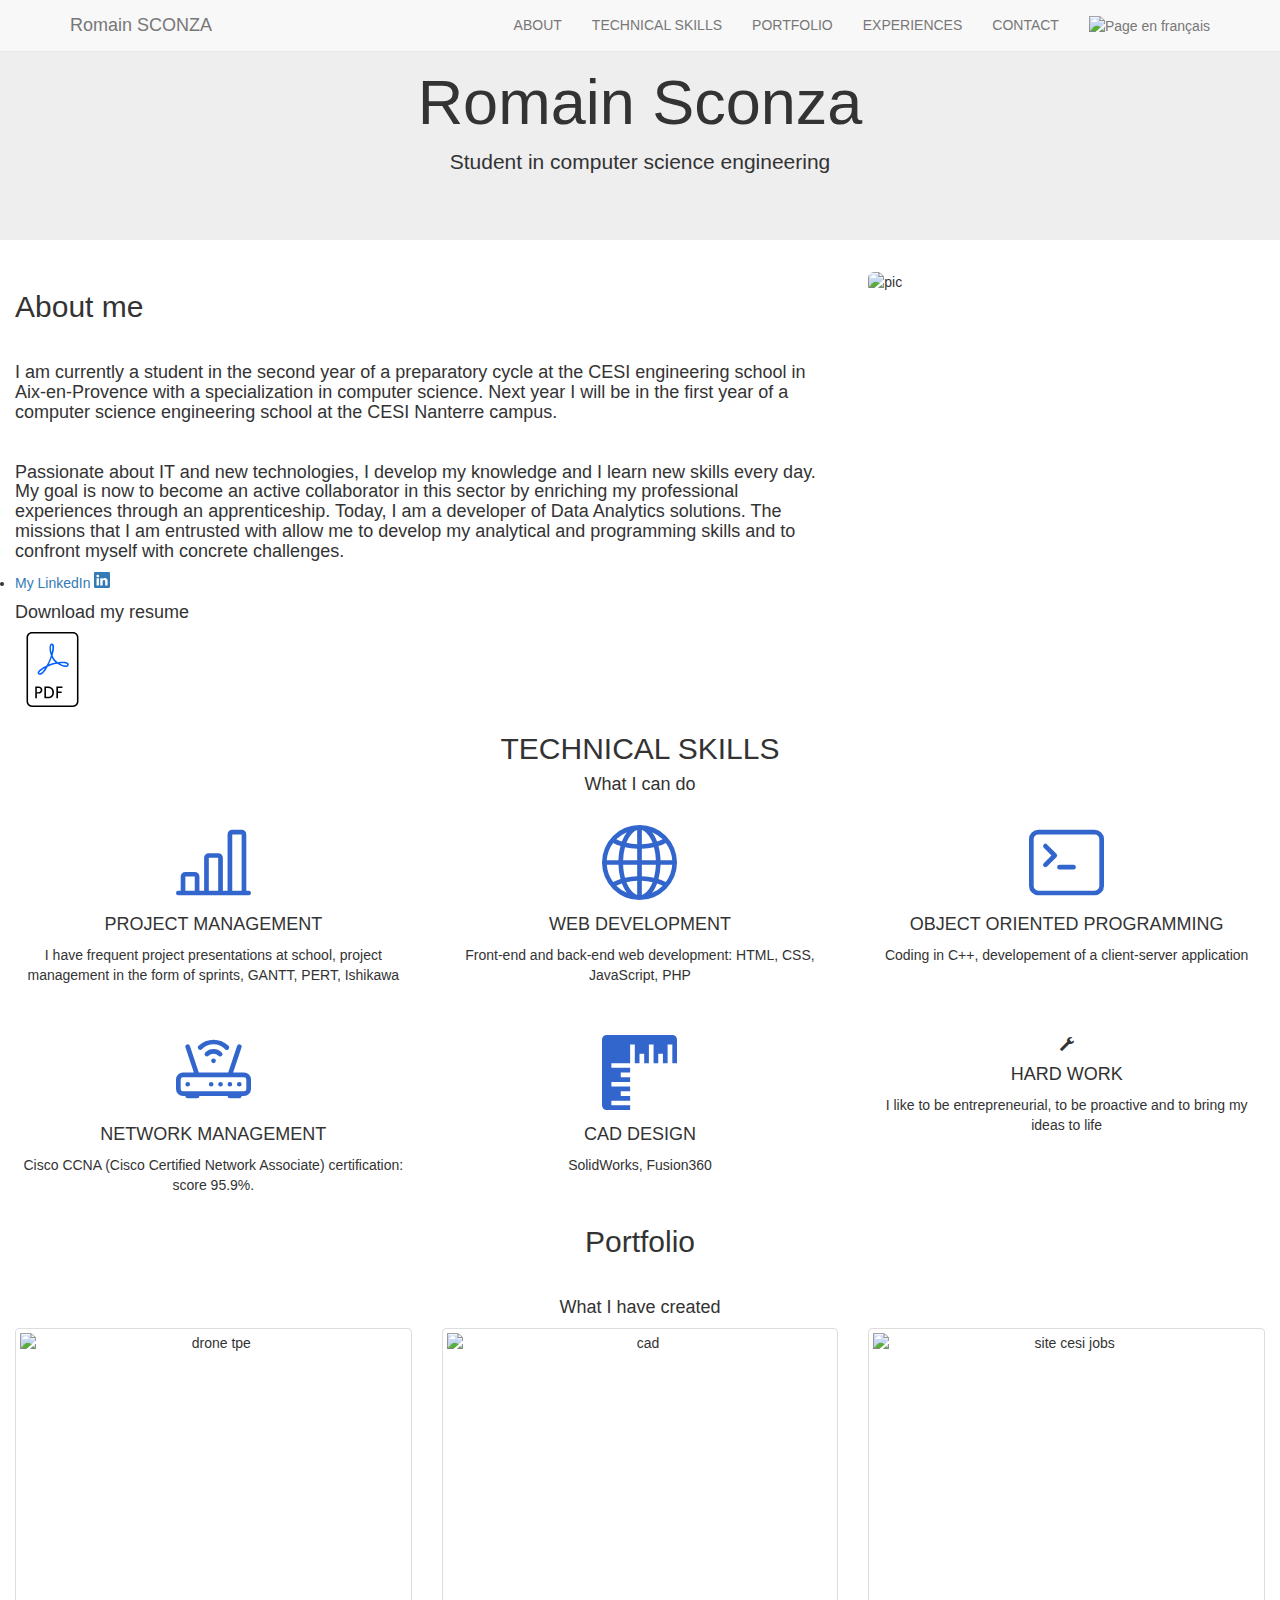
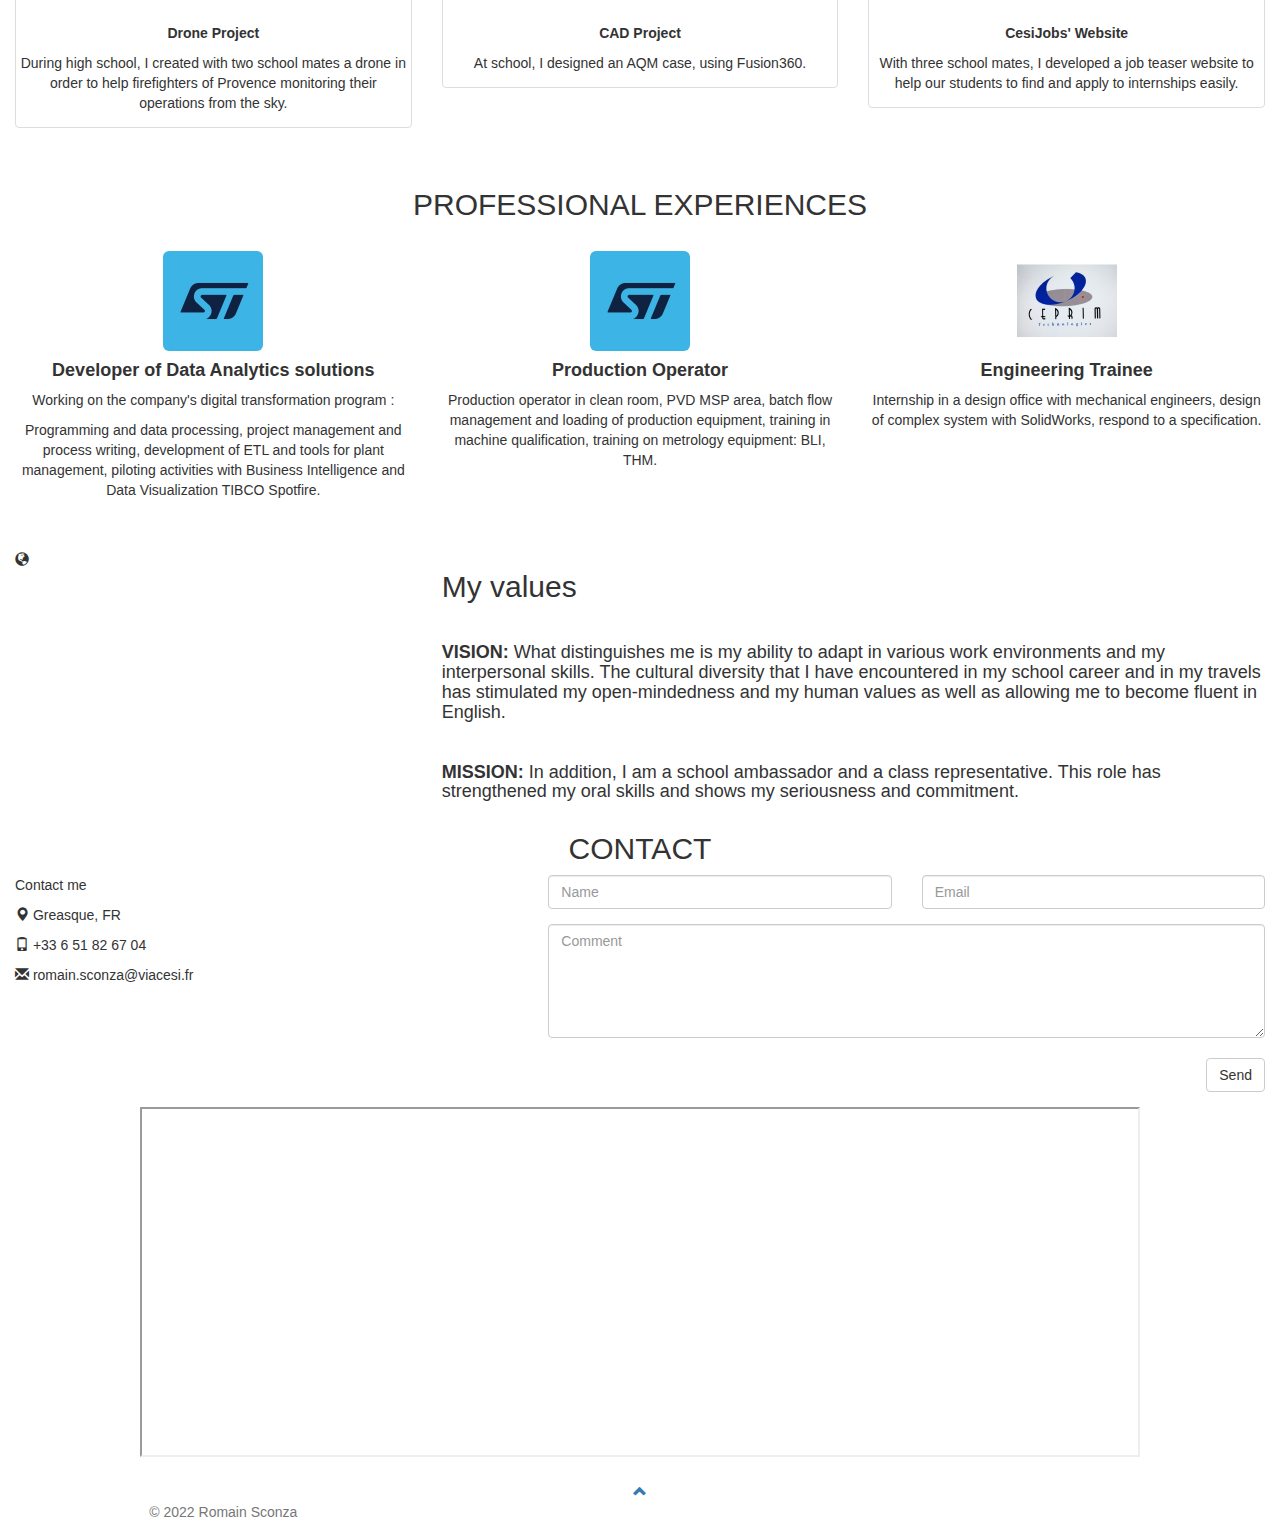
==== commit a65979fd: "Add files via upload" ====
--- a/index.html
+++ b/index.html
@@ -52,7 +52,11 @@
       <h2>About me</h2><br>
       <h4>I am currently a student in the second year of a preparatory cycle at the CESI engineering school in Aix-en-Provence with a specialization in computer science. Next year I will be in the first year of a computer science engineering school at the CESI Nanterre campus. </h4><br>
       <h4>Passionate about IT and new technologies, I develop my knowledge and I learn new skills every day. My goal is now to become an active collaborator in this sector by enriching my professional experiences through an apprenticeship. Today, I am a developer of Data Analytics solutions. The missions that I am entrusted with allow me to develop my analytical and programming skills and to confront myself with concrete challenges. </h4>
-      <li><a href="https://www.linkedin.com/in/romain-sconza/">My LinkedIn</a></li>
+      <li><a class="elementor-icon elementor-social-icon elementor-social-icon-linkedin elementor-animation-grow elementor-repeater-item-41ae3fd" href="https://www.linkedin.com/in/romain-sconza/" target="_blank">
+        <span class="elementor-screen-only">My LinkedIn</span>
+        <svg xmlns="http://www.w3.org/2000/svg" width="16" height="16" fill="currentColor" class="bi bi-linkedin" viewBox="0 0 16 16">
+          <path d="M0 1.146C0 .513.526 0 1.175 0h13.65C15.474 0 16 .513 16 1.146v13.708c0 .633-.526 1.146-1.175 1.146H1.175C.526 16 0 15.487 0 14.854V1.146zm4.943 12.248V6.169H2.542v7.225h2.401zm-1.2-8.212c.837 0 1.358-.554 1.358-1.248-.015-.709-.52-1.248-1.342-1.248-.822 0-1.359.54-1.359 1.248 0 .694.521 1.248 1.327 1.248h.016zm4.908 8.212V9.359c0-.216.016-.432.08-.586.173-.431.568-.878 1.232-.878.869 0 1.216.662 1.216 1.634v3.865h2.401V9.25c0-2.22-1.184-3.252-2.764-3.252-1.274 0-1.845.7-2.165 1.193v.025h-.016a5.54 5.54 0 0 1 .016-.025V6.169h-2.4c.03.678 0 7.225 0 7.225h2.4z"></path>
+        </svg></a></li>
     </div>
     <div class="row slideanim">
         <div class="col-sm-4">
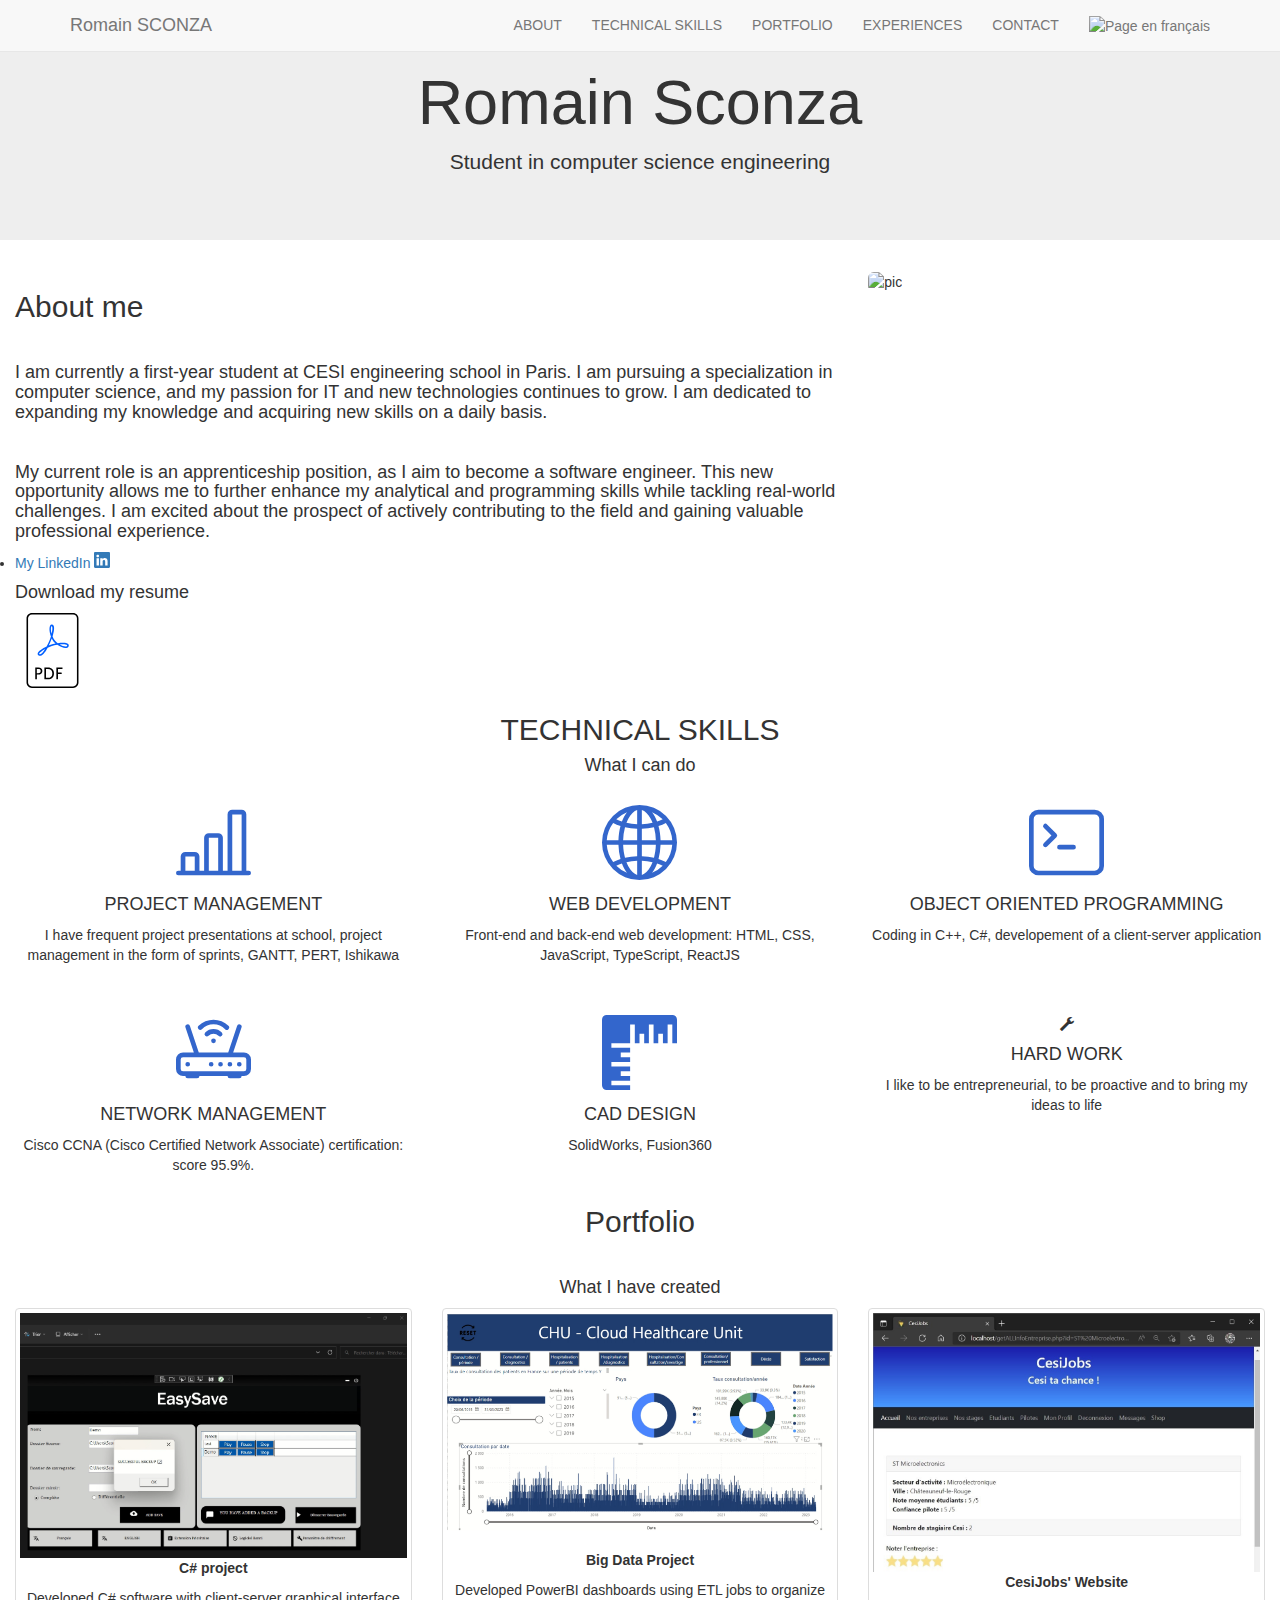
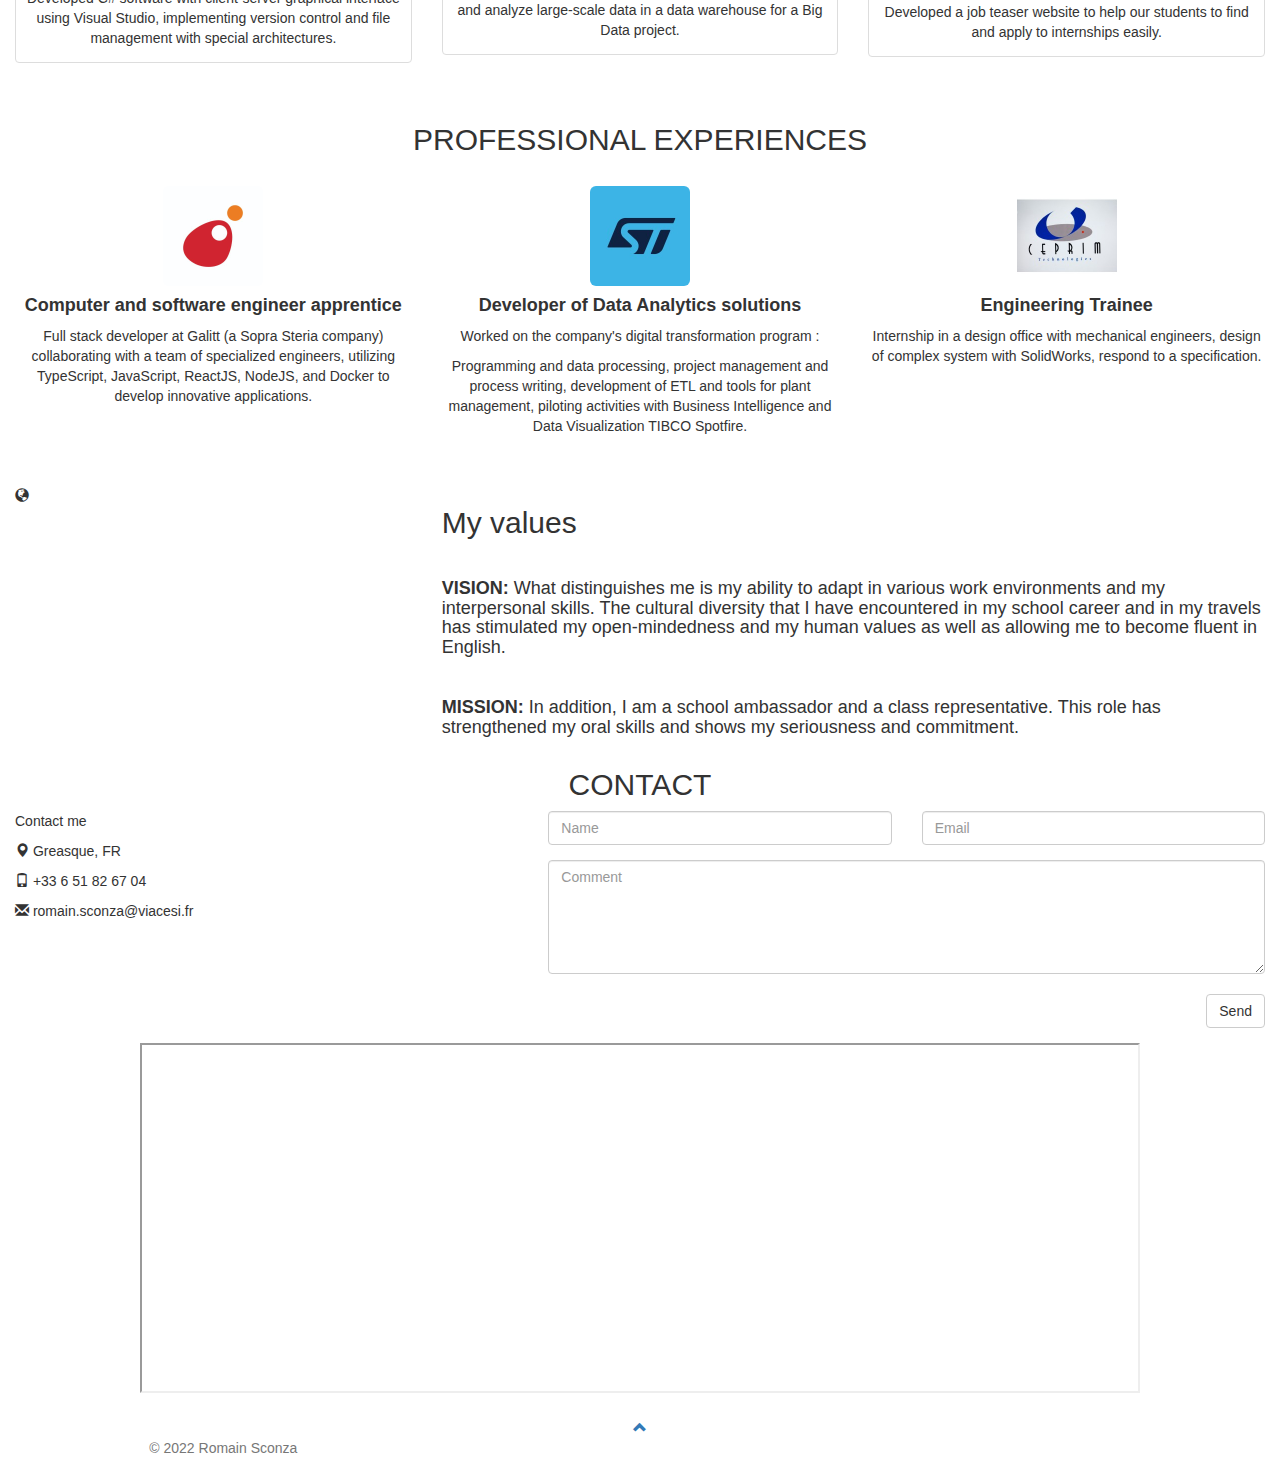
==== commit 68f89b1d: "fix(frontend): update website to new experiences" ====
--- a/index.html
+++ b/index.html
@@ -11,7 +11,8 @@
   <link href="https://fonts.googleapis.com/css?family=Lato" rel="stylesheet" type="text/css">
   <script src="https://ajax.googleapis.com/ajax/libs/jquery/3.6.0/jquery.min.js"></script>
   <script src="https://maxcdn.bootstrapcdn.com/bootstrap/3.4.1/js/bootstrap.min.js"></script>
-
+  <!-- add icon link -->
+  <link rel = "icon" href ="icon.png" type = "image/x-icon"> 
 </head>
 <body id="myPage" data-spy="scroll" data-target=".navbar" data-offset="60">
 
@@ -50,8 +51,8 @@
   <div class="row">
     <div class="col-sm-8">
       <h2>About me</h2><br>
-      <h4>I am currently a student in the second year of a preparatory cycle at the CESI engineering school in Aix-en-Provence with a specialization in computer science. Next year I will be in the first year of a computer science engineering school at the CESI Nanterre campus. </h4><br>
-      <h4>Passionate about IT and new technologies, I develop my knowledge and I learn new skills every day. My goal is now to become an active collaborator in this sector by enriching my professional experiences through an apprenticeship. Today, I am a developer of Data Analytics solutions. The missions that I am entrusted with allow me to develop my analytical and programming skills and to confront myself with concrete challenges. </h4>
+      <h4>I am currently a first-year student at CESI engineering school in Paris. I am pursuing a specialization in computer science, and my passion for IT and new technologies continues to grow. I am dedicated to expanding my knowledge and acquiring new skills on a daily basis. </h4><br>
+      <h4>My current role is an apprenticeship position, as I aim to become a software engineer. This new opportunity allows me to further enhance my analytical and programming skills while tackling real-world challenges. I am excited about the prospect of actively contributing to the field and gaining valuable professional experience. </h4>
       <li><a class="elementor-icon elementor-social-icon elementor-social-icon-linkedin elementor-animation-grow elementor-repeater-item-41ae3fd" href="https://www.linkedin.com/in/romain-sconza/" target="_blank">
         <span class="elementor-screen-only">My LinkedIn</span>
         <svg xmlns="http://www.w3.org/2000/svg" width="16" height="16" fill="currentColor" class="bi bi-linkedin" viewBox="0 0 16 16">
@@ -74,7 +75,7 @@
       <div class="elementor-element elementor-element-6009e39 elementor-view-default elementor-widget elementor-widget-icon" data-id="6009e39" data-element_type="widget" data-widget_type="icon.default">
         <div class="elementor-widget-container">
           <div class="elementor-icon-wrapper">
-            <a class="elementor-icon elementor-animation-grow" href="Romain Sconza Resume.pdf" target="_blank">
+            <a class="elementor-icon elementor-animation-grow" href="Resume - Romain SCONZA.pdf" target="_blank">
             <svg xmlns="http://www.w3.org/2000/svg" width="75" height="75" xmlns:xlink="http://www.w3.org/1999/xlink" id="Calque_1" x="0px" y="0px" viewBox="0 0 67.2 97" style="enable-background:new 0 0 67.2 97;" xml:space="preserve">
             <style type="text/css">
               .st0{fill:#015FFF;}
@@ -110,7 +111,7 @@
             <path d="M0 8a8 8 0 1 1 16 0A8 8 0 0 1 0 8zm7.5-6.923c-.67.204-1.335.82-1.887 1.855-.143.268-.276.56-.395.872.705.157 1.472.257 2.282.287V1.077zM4.249 3.539c.142-.384.304-.744.481-1.078a6.7 6.7 0 0 1 .597-.933A7.01 7.01 0 0 0 3.051 3.05c.362.184.763.349 1.198.49zM3.509 7.5c.036-1.07.188-2.087.436-3.008a9.124 9.124 0 0 1-1.565-.667A6.964 6.964 0 0 0 1.018 7.5h2.49zm1.4-2.741a12.344 12.344 0 0 0-.4 2.741H7.5V5.091c-.91-.03-1.783-.145-2.591-.332zM8.5 5.09V7.5h2.99a12.342 12.342 0 0 0-.399-2.741c-.808.187-1.681.301-2.591.332zM4.51 8.5c.035.987.176 1.914.399 2.741A13.612 13.612 0 0 1 7.5 10.91V8.5H4.51zm3.99 0v2.409c.91.03 1.783.145 2.591.332.223-.827.364-1.754.4-2.741H8.5zm-3.282 3.696c.12.312.252.604.395.872.552 1.035 1.218 1.65 1.887 1.855V11.91c-.81.03-1.577.13-2.282.287zm.11 2.276a6.696 6.696 0 0 1-.598-.933 8.853 8.853 0 0 1-.481-1.079 8.38 8.38 0 0 0-1.198.49 7.01 7.01 0 0 0 2.276 1.522zm-1.383-2.964A13.36 13.36 0 0 1 3.508 8.5h-2.49a6.963 6.963 0 0 0 1.362 3.675c.47-.258.995-.482 1.565-.667zm6.728 2.964a7.009 7.009 0 0 0 2.275-1.521 8.376 8.376 0 0 0-1.197-.49 8.853 8.853 0 0 1-.481 1.078 6.688 6.688 0 0 1-.597.933zM8.5 11.909v3.014c.67-.204 1.335-.82 1.887-1.855.143-.268.276-.56.395-.872A12.63 12.63 0 0 0 8.5 11.91zm3.555-.401c.57.185 1.095.409 1.565.667A6.963 6.963 0 0 0 14.982 8.5h-2.49a13.36 13.36 0 0 1-.437 3.008zM14.982 7.5a6.963 6.963 0 0 0-1.362-3.675c-.47.258-.995.482-1.565.667.248.92.4 1.938.437 3.008h2.49zM11.27 2.461c.177.334.339.694.482 1.078a8.368 8.368 0 0 0 1.196-.49 7.01 7.01 0 0 0-2.275-1.52c.218.283.418.597.597.932zm-.488 1.343a7.765 7.765 0 0 0-.395-.872C9.835 1.897 9.17 1.282 8.5 1.077V4.09c.81-.03 1.577-.13 2.282-.287z"></path>
         </svg>
         <h4>WEB DEVELOPMENT</h4>
-        <p>Front-end and back-end web development: HTML, CSS, JavaScript, PHP </p>
+        <p>Front-end and back-end web development: HTML, CSS, JavaScript, TypeScript, ReactJS </p>
       </div>
       <div class="col-sm-4">
         <svg xmlns="http://www.w3.org/2000/svg" width="75" height="75" fill="#3366cc" class="bi bi-terminal" viewBox="0 0 16 16">
@@ -118,7 +119,7 @@
             <path d="M2 1a2 2 0 0 0-2 2v10a2 2 0 0 0 2 2h12a2 2 0 0 0 2-2V3a2 2 0 0 0-2-2H2zm12 1a1 1 0 0 1 1 1v10a1 1 0 0 1-1 1H2a1 1 0 0 1-1-1V3a1 1 0 0 1 1-1h12z"></path>
         </svg>
         <h4>OBJECT ORIENTED PROGRAMMING</h4>
-        <p>Coding in C++, developement of a client-server application</p>
+        <p>Coding in C++, C#, developement of a client-server application</p>
       </div>
     </div>
     <br><br>
@@ -159,23 +160,23 @@
   <div class="row text-center slideanim">
     <div class="col-sm-4">
       <div class="thumbnail">
-        <img src="tpe.jpg" alt="drone tpe" width="400" height="300">
-        <p><strong>Drone Project</strong></p>
-        <p>During high school, I created with two school mates a drone in order to help firefighters of Provence monitoring their operations from the sky.</p>
+        <img src="csharp.png" alt="POO" width="400" height="300">
+        <p><strong>C# project</strong></p>
+        <p>Developed C# software with client-server graphical interface using Visual Studio, implementing version control and file management with special architectures.</p>
       </div>
     </div>
     <div class="col-sm-4">
       <div class="thumbnail">
-        <img src="cad.png" alt="cad" width="400" height="300">
-        <p><strong>CAD Project</strong></p>
-        <p>At school, I designed an AQM case, using Fusion360.</p>
+        <img src="bigdata.png" alt="bigdata" width="400" height="300">
+        <p><strong>Big Data Project</strong></p>
+        <p>Developed PowerBI dashboards using ETL jobs to organize and analyze large-scale data in a data warehouse for a Big Data project.</p>
       </div>
     </div>
     <div class="col-sm-4">
       <div class="thumbnail">
         <img src="site.jpg" alt="site cesi jobs" width="400" height="300">
         <p><strong>CesiJobs' Website</strong></p>
-        <p>With three school mates, I developed a job teaser website to help our students to find and apply to internships easily.</p>
+        <p>Developed a job teaser website to help our students to find and apply to internships easily.</p>
       </div>
     </div>
   </div><br>
@@ -190,15 +191,15 @@
   <br>
   <div class="row slideanim">
     <div class="col-sm-4">
+      <img src="logoGalitt.jpg" class="img-rounded" width="100" height="100" alt="logo Galitt">
+      <h4> <strong>Computer and software engineer apprentice</strong></h4>
+      <p>Full stack developer at Galitt (a Sopra Steria company) collaborating with a team of specialized engineers, utilizing TypeScript, JavaScript, ReactJS, NodeJS, and Docker to develop innovative applications.</p>
+    </div>
+    <div class="col-sm-4">
       <img src="logoST.jpg" class="img-rounded" width="100" height="100" alt="logo ST">
       <h4> <strong>Developer of Data Analytics solutions</strong></h4>
-      <p>Working on the company's digital transformation program :</p>
+      <p>Worked on the company's digital transformation program :</p>
       <p>Programming and data processing, project management and process writing, development of ETL and tools for plant management, piloting activities with Business Intelligence and Data Visualization TIBCO Spotfire.</p>
-    </div>
-    <div class="col-sm-4">
-      <img src="logoST.jpg" class="img-rounded" width="100" height="100" alt="logo ST">
-      <h4> <strong>Production Operator</strong></h4>
-      <p>Production operator in clean room, PVD MSP area, batch flow management and loading of production equipment, training in machine qualification, training on metrology equipment: BLI, THM.</p>
     </div>
     <div class="col-sm-4">
       <img src="logoceprim.jpg" class="img-rounded" width="100" height="100" alt="Logo ceprim">
